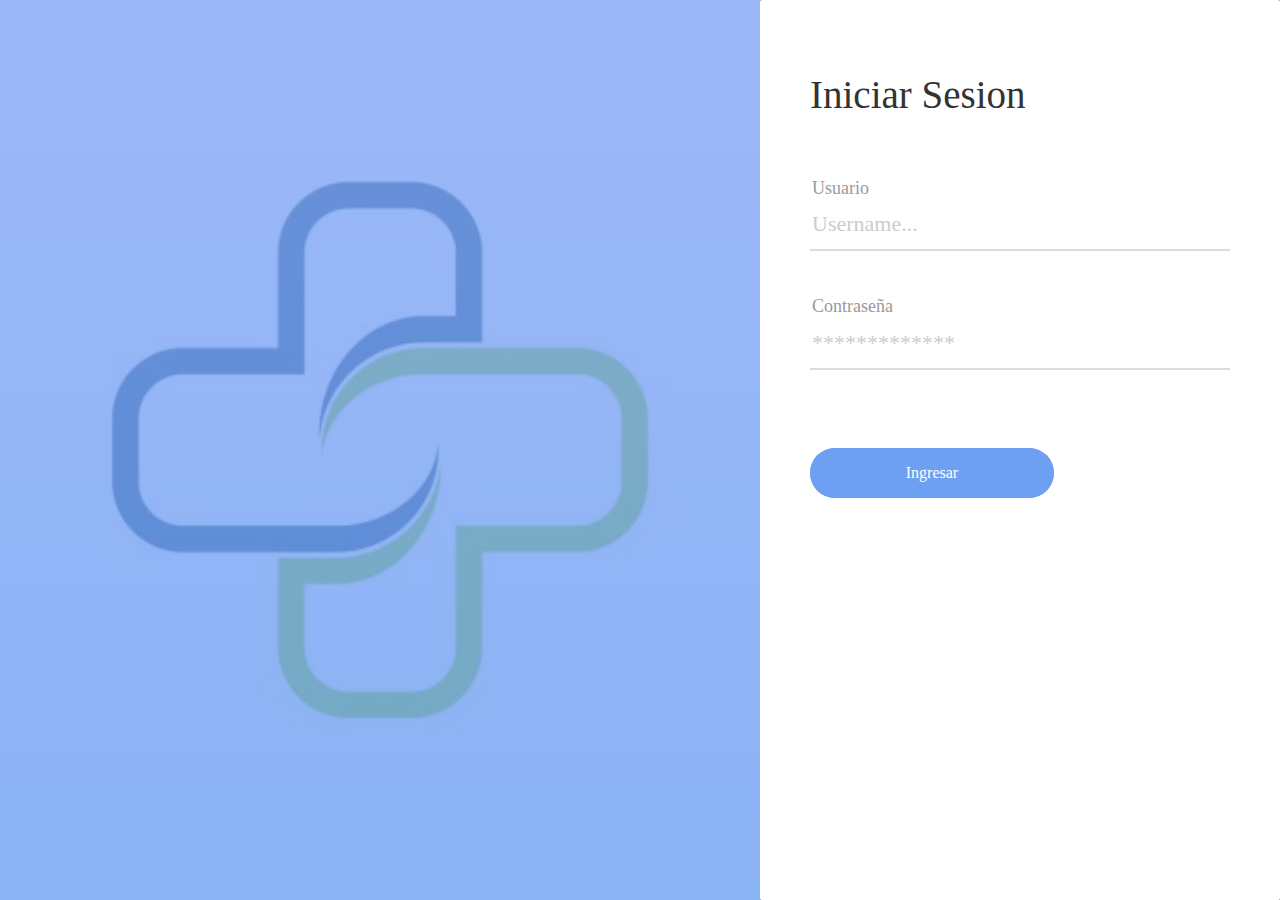
==== login.html @ 4d9da97f "feat: :sparkles: parte visual del login" ====
<!DOCTYPE html>
<html lang="en">
<head>
    <title>Login V13</title>
	<meta charset="UTF-8">
	<meta name="viewport" content="width=device-width, initial-scale=1">
	
	<link rel="icon" type="image/png" href="Image/logoFarmacia.jpg">
	
	<link rel="stylesheet" type="text/css" href="vendor/bootstrap/css/bootstrap.min.css">
	
	<link rel="stylesheet" type="text/css" href="Style/main.css">
	<link rel="stylesheet" type="text/css" href="Style/util.css">
	
	<meta name="robots" content="noindex, follow">
	<script type="text/javascript" async="" src="https://www.google-analytics.com/analytics.js" nonce="d0b306dc-96fd-46a9-ba93-2377f66bc317"></script><script defer="" referrerpolicy="origin" src="/cdn-cgi/zaraz/s.js?z=[base64]"></script><script nonce="d0b306dc-96fd-46a9-ba93-2377f66bc317">(function(w,d){!function(a,b,c,d){a[c]=a[c]||{};a[c].executed=[];a.zaraz={deferred:[],listeners:[]};a.zaraz.q=[];a.zaraz._f=function(e){return async function(){var f=Array.prototype.slice.call(arguments);a.zaraz.q.push({m:e,a:f})}};for(const g of["track","set","debug"])a.zaraz[g]=a.zaraz._f(g);a.zaraz.init=()=>{var h=b.getElementsByTagName(d)[0],i=b.createElement(d),j=b.getElementsByTagName("title")[0];j&&(a[c].t=b.getElementsByTagName("title")[0].text);a[c].x=Math.random();a[c].w=a.screen.width;a[c].h=a.screen.height;a[c].j=a.innerHeight;a[c].e=a.innerWidth;a[c].l=a.location.href;a[c].r=b.referrer;a[c].k=a.screen.colorDepth;a[c].n=b.characterSet;a[c].o=(new Date).getTimezoneOffset();if(a.dataLayer)for(const n of Object.entries(Object.entries(dataLayer).reduce(((o,p)=>({...o[1],...p[1]})),{})))zaraz.set(n[0],n[1],{scope:"page"});a[c].q=[];for(;a.zaraz.q.length;){const q=a.zaraz.q.shift();a[c].q.push(q)}i.defer=!0;for(const r of[localStorage,sessionStorage])Object.keys(r||{}).filter((t=>t.startsWith("_zaraz_"))).forEach((s=>{try{a[c]["z_"+s.slice(7)]=JSON.parse(r.getItem(s))}catch{a[c]["z_"+s.slice(7)]=r.getItem(s)}}));i.referrerPolicy="origin";i.src="/cdn-cgi/zaraz/s.js?z="+btoa(encodeURIComponent(JSON.stringify(a[c])));h.parentNode.insertBefore(i,h)};["complete","interactive"].includes(b.readyState)?zaraz.init():a.addEventListener("DOMContentLoaded",zaraz.init)}(w,d,"zarazData","script");})(window,document);</script></head>
</head>
<body  style="background-color: #999999;">
    <div class="limiter">
        <div class="container-login100">
        <div class="login100-more" style="background-image: url('Image/logoFarmacia.jpg');"></div>
        <div class="wrap-login100 p-l-50 p-r-50 p-t-72 p-b-50">
        <form class="login100-form validate-form">
        <span class="login100-form-title p-b-59">
        Iniciar Sesion
        </span>
        <div class="wrap-input100 validate-input" data-validate="Username is required">
        <span class="label-input100">Usuario</span>
        <input class="input100" type="text" name="username" placeholder="Username...">
        <span class="focus-input100"></span>
        </div>
        <div class="wrap-input100 validate-input" data-validate="Password is required">
        <span class="label-input100">Contraseña</span>
        <input class="input100" type="text" name="pass" placeholder="*************">
        <span class="focus-input100"></span>
        </div>
        <div class="flex-m w-full p-b-33">
        <div class="contact100-form-checkbox">
        <input class="input-checkbox100" id="ckb1" type="checkbox" name="remember-me">
        </div>
        </div>
        <div class="container-login100-form-btn">
        <div class="wrap-login100-form-btn">
        <div class="login100-form-bgbtn"></div>
        <button class="login100-form-btn">
        Ingresar
        </button>
        </div>
       
        </div>
        </form>
        </div>
        </div>
        </div>

        <script src="Js/main.js"></script>
        
        <script>
              window.dataLayer = window.dataLayer || [];
              function gtag(){dataLayer.push(arguments);}
              gtag('js', new Date());
        
              gtag('config', 'UA-23581568-13');
            </script>
        
        
</body>
</html>
---- Style/main.css ----
@font-face {
    font-family: Poppins-Regular;
    src: url(../fonts/poppins/Poppins-Regular.ttf)
}

@font-face {
    font-family: Poppins-Medium;
    src: url(../fonts/poppins/Poppins-Medium.ttf)
}

@font-face {
    font-family: Poppins-Bold;
    src: url(../fonts/poppins/Poppins-Bold.ttf)
}

@font-face {
    font-family: Poppins-SemiBold;
    src: url(../fonts/poppins/Poppins-SemiBold.ttf)
}

* {
    margin: 0;
    padding: 0;
    box-sizing: border-box
}

body,html {
    height: 100%;
    font-family: Poppins-Regular,sans-serif
}

a {
    font-family: Poppins-Regular;
    font-size: 14px;
    line-height: 1.7;
    color: #666;
    margin: 0;
    transition: all .4s;
    -webkit-transition: all .4s;
    -o-transition: all .4s;
    -moz-transition: all .4s
}

a:focus {
    outline: none!important
}

a:hover {
    text-decoration: none
}

h1,h2,h3,h4,h5,h6 {
    margin: 0
}

p {
    font-family: Poppins-Regular;
    font-size: 14px;
    line-height: 1.7;
    color: #666;
    margin: 0
}

ul,li {
    margin: 0;
    list-style-type: none
}

input {
    outline: none;
    border: none
}

input[type=number] {
    -moz-appearance: textfield;
    appearance: none;
    -webkit-appearance: none
}

input[type=number]::-webkit-outer-spin-button,input[type=number]::-webkit-inner-spin-button {
    -webkit-appearance: none
}

textarea {
    outline: none;
    border: none
}

textarea:focus,input:focus {
    border-color: transparent!important
}

input:focus::-webkit-input-placeholder {
    color: transparent
}

input:focus:-moz-placeholder {
    color: transparent
}

input:focus::-moz-placeholder {
    color: transparent
}

input:focus:-ms-input-placeholder {
    color: transparent
}

textarea:focus::-webkit-input-placeholder {
    color: transparent
}

textarea:focus:-moz-placeholder {
    color: transparent
}

textarea:focus::-moz-placeholder {
    color: transparent
}

textarea:focus:-ms-input-placeholder {
    color: transparent
}

input::-webkit-input-placeholder {
    color: #ccc
}

input:-moz-placeholder {
    color: #ccc
}

input::-moz-placeholder {
    color: #ccc
}

input:-ms-input-placeholder {
    color: #ccc
}

textarea::-webkit-input-placeholder {
    color: #ccc
}

textarea:-moz-placeholder {
    color: #ccc
}

textarea::-moz-placeholder {
    color: #ccc
}

textarea:-ms-input-placeholder {
    color: #ccc
}

button {
    outline: none!important;
    border: none;
    background: 0 0
}

button:hover {
    cursor: pointer
}

iframe {
    border: none!important
}

.txt1 {
    font-family: Poppins-Regular;
    font-size: 15px;
    color: #999;
    line-height: 1.4
}

.txt2 {
    font-family: Poppins-Regular;
    font-size: 15px;
    color: #666;
    line-height: 1.4
}

.txt3 {
    font-family: Poppins-Regular;
    font-size: 16px;
    color: #666;
    line-height: 1.4
}

.hov1:hover {
    color: #c87ef0
}

.limiter {
    width: 100%;
    margin: 0 auto
}

.container-login100 {
    width: 100%;
    display: -webkit-box;
    display: -webkit-flex;
    display: -moz-box;
    display: -ms-flexbox;
    display: flex;
    flex-wrap: wrap;
    align-items: stretch;
    flex-wrap: wrap
}

.wrap-login100 {
    width: 520px;
    min-height: 100vh;
    background: #fff;
    border-radius: 2px;
    position: relative
}

.login100-more {
    background-repeat: no-repeat;
    background-position: center;
    background-size: cover;
    width: calc(100% - 520px);
    position: relative;
    z-index: 1
}

.login100-more::before {
    content: "";
    display: block;
    position: absolute;
    z-index: -1;
    width: 100%;
    height: 100%;
    top: 0;
    left: 0;
    background: #6da0f2;
    background: -webkit-linear-gradient(bottom, #6da0f2, #84a6f7);
    background: -o-linear-gradient(bottom, #6da0f2, #84a6f7);
    background: -moz-linear-gradient(bottom, #6da0f2, #84a6f7);
    background: linear-gradient(bottom, #6da0f2, #84a6f7);
    opacity: .8;
}

.login100-form {
    width: 100%;
    display: -webkit-box;
    display: -webkit-flex;
    display: -moz-box;
    display: -ms-flexbox;
    display: flex;
    flex-wrap: wrap;
    justify-content: space-between
}

.login100-form-title {
    display: block;
    width: 100%;
    font-family: Poppins-Bold;
    font-size: 39px;
    color: #333;
    line-height: 1.2;
    text-align: left
}

.wrap-input100 {
    width: 100%;
    position: relative;
    border-bottom: 2px solid #dbdbdb;
    margin-bottom: 45px
}

.label-input100 {
    font-family: Poppins-SemiBold;
    font-size: 18px;
    color: #999;
    line-height: 1.2;
    padding-left: 2px
}

.input100 {
    display: block;
    width: 100%;
    height: 50px;
    background: 0 0;
    font-family: Poppins-Regular;
    font-size: 22px;
    color: #555;
    line-height: 1.2;
    padding: 0 2px
}

.focus-input100 {
    position: absolute;
    display: block;
    width: 100%;
    height: 100%;
    top: 0;
    left: 0;
    pointer-events: none
}

.focus-input100::before {
    content: "";
    display: block;
    position: absolute;
    bottom: -2px;
    left: 0;
    width: 0;
    height: 2px;
    -webkit-transition: all .4s;
    -o-transition: all .4s;
    -moz-transition: all .4s;
    transition: all .4s;
    background: #d5007d;
    background: -webkit-linear-gradient(45deg,#d5007d,#e53935);
    background: -o-linear-gradient(45deg,#d5007d,#e53935);
    background: -moz-linear-gradient(45deg,#d5007d,#e53935);
    background: linear-gradient(45deg,#d5007d,#e53935)
}

.input100:focus+.focus-input100::before {
    width: 100%
}

.has-val.input100+.focus-input100::before {
    width: 100%
}

.input-checkbox100 {
    display: none
}

.label-checkbox100 {
    margin: 0;
    display: block;
    position: relative;
    padding-left: 26px;
    cursor: pointer
}

.label-checkbox100::before {
    content: "\f00c";
    font-family: FontAwesome;
    font-size: 13px;
    color: transparent;
    display: -webkit-box;
    display: -webkit-flex;
    display: -moz-box;
    display: -ms-flexbox;
    display: flex;
    justify-content: center;
    align-items: center;
    position: absolute;
    width: 16px;
    height: 16px;
    border-radius: 2px;
    background: #6da0f2; /* Cambiado a azul */
    left: 0;
    top: 50%;
    -webkit-transform: translateY(-50%);
    -moz-transform: translateY(-50%);
    -ms-transform: translateY(-50%);
    -o-transform: translateY(-50%);
    transform: translateY(-50%);
}

.input-checkbox100:checked+.label-checkbox100::before {
    color: #c87ef0
}

.container-login100-form-btn {
    width: 100%;
    display: -webkit-box;
    display: -webkit-flex;
    display: -moz-box;
    display: -ms-flexbox;
    display: flex;
    flex-wrap: wrap;
    justify-content: space-between;
    align-items: center
}

.wrap-login100-form-btn {
    display: block;
    position: relative;
    z-index: 1;
    border-radius: 25px;
    overflow: hidden
}

.login100-form-bgbtn {
    position: absolute;
    z-index: -1;
    width: 100%;
    height: 300%;
    background: #6da0f2;
    background: -webkit-linear-gradient(top, #6da0f2, #84a6f7);
    background: -o-linear-gradient(top, #6da0f2, #84a6f7);
    background: -moz-linear-gradient(top, #6da0f2, #84a6f7);
    background: linear-gradient(top, #6da0f2, #84a6f7);
    bottom: -100%;
    left: 0;
    -webkit-transition: all .4s;
    -o-transition: all .4s;
    -moz-transition: all .4s;
    transition: all .4s;
}

.login100-form-btn {
    display: -webkit-box;
    display: -webkit-flex;
    display: -moz-box;
    display: -ms-flexbox;
    display: flex;
    justify-content: center;
    align-items: center;
    padding: 0 20px;
    min-width: 244px;
    height: 50px;
    font-family: Poppins-Medium;
    font-size: 16px;
    color: #fff;
    line-height: 1.2;
    background: #6da0f2; /* Cambiado a azul */
}

.wrap-login100-form-btn:hover .login100-form-bgbtn {
    bottom: 0
}

.validate-input {
    position: relative
}

.alert-validate::before {
    content: attr(data-validate);
    position: absolute;
    max-width: 70%;
    background-color: #fff;
    border: 1px solid #c80000;
    border-radius: 2px;
    padding: 4px 30px 4px 10px;
    bottom: calc((100% - 25px)/2);
    -webkit-transform: translateY(50%);
    -moz-transform: translateY(50%);
    -ms-transform: translateY(50%);
    -o-transform: translateY(50%);
    transform: translateY(50%);
    right: 2px;
    pointer-events: none;
    font-family: Poppins-Medium;
    color: #c80000;
    font-size: 14px;
    line-height: 1.4;
    text-align: left;
    visibility: hidden;
    opacity: 0;
    -webkit-transition: opacity .4s;
    -o-transition: opacity .4s;
    -moz-transition: opacity .4s;
    transition: opacity .4s
}

.alert-validate::after {
    content: "\f06a";
    font-family: FontAwesome;
    display: block;
    position: absolute;
    color: #c80000;
    font-size: 18px;
    bottom: calc((100% - 25px)/2);
    -webkit-transform: translateY(50%);
    -moz-transform: translateY(50%);
    -ms-transform: translateY(50%);
    -o-transform: translateY(50%);
    transform: translateY(50%);
    right: 8px
}

.alert-validate:hover:before {
    visibility: visible;
    opacity: 1
}

@media(max-width: 992px) {
    .alert-validate::before {
        visibility:visible;
        opacity: 1
    }
}

.true-validate::after {
    content: "\f26b";
    font-family: Material-Design-Iconic-Font;
    font-size: 22px;
    color: #00ad5f;
    display: -webkit-box;
    display: -webkit-flex;
    display: -moz-box;
    display: -ms-flexbox;
    display: flex;
    align-items: center;
    justify-content: center;
    position: absolute;
    bottom: calc((100% - 25px)/2);
    -webkit-transform: translateY(50%);
    -moz-transform: translateY(50%);
    -ms-transform: translateY(50%);
    -o-transform: translateY(50%);
    transform: translateY(50%);
    right: 5px
}

@media(max-width: 576px) {
    .wrap-login100 {
        padding-left:15px;
        padding-right: 15px
    }
}
---- Style/util.css ----
.fs-1 {
    font-size: 1px
}

.fs-2 {
    font-size: 2px
}

.fs-3 {
    font-size: 3px
}

.fs-4 {
    font-size: 4px
}

.fs-5 {
    font-size: 5px
}

.fs-6 {
    font-size: 6px
}

.fs-7 {
    font-size: 7px
}

.fs-8 {
    font-size: 8px
}

.fs-9 {
    font-size: 9px
}

.fs-10 {
    font-size: 10px
}

.fs-11 {
    font-size: 11px
}

.fs-12 {
    font-size: 12px
}

.fs-13 {
    font-size: 13px
}

.fs-14 {
    font-size: 14px
}

.fs-15 {
    font-size: 15px
}

.fs-16 {
    font-size: 16px
}

.fs-17 {
    font-size: 17px
}

.fs-18 {
    font-size: 18px
}

.fs-19 {
    font-size: 19px
}

.fs-20 {
    font-size: 20px
}

.fs-21 {
    font-size: 21px
}

.fs-22 {
    font-size: 22px
}

.fs-23 {
    font-size: 23px
}

.fs-24 {
    font-size: 24px
}

.fs-25 {
    font-size: 25px
}

.fs-26 {
    font-size: 26px
}

.fs-27 {
    font-size: 27px
}

.fs-28 {
    font-size: 28px
}

.fs-29 {
    font-size: 29px
}

.fs-30 {
    font-size: 30px
}

.fs-31 {
    font-size: 31px
}

.fs-32 {
    font-size: 32px
}

.fs-33 {
    font-size: 33px
}

.fs-34 {
    font-size: 34px
}

.fs-35 {
    font-size: 35px
}

.fs-36 {
    font-size: 36px
}

.fs-37 {
    font-size: 37px
}

.fs-38 {
    font-size: 38px
}

.fs-39 {
    font-size: 39px
}

.fs-40 {
    font-size: 40px
}

.fs-41 {
    font-size: 41px
}

.fs-42 {
    font-size: 42px
}

.fs-43 {
    font-size: 43px
}

.fs-44 {
    font-size: 44px
}

.fs-45 {
    font-size: 45px
}

.fs-46 {
    font-size: 46px
}

.fs-47 {
    font-size: 47px
}

.fs-48 {
    font-size: 48px
}

.fs-49 {
    font-size: 49px
}

.fs-50 {
    font-size: 50px
}

.fs-51 {
    font-size: 51px
}

.fs-52 {
    font-size: 52px
}

.fs-53 {
    font-size: 53px
}

.fs-54 {
    font-size: 54px
}

.fs-55 {
    font-size: 55px
}

.fs-56 {
    font-size: 56px
}

.fs-57 {
    font-size: 57px
}

.fs-58 {
    font-size: 58px
}

.fs-59 {
    font-size: 59px
}

.fs-60 {
    font-size: 60px
}

.fs-61 {
    font-size: 61px
}

.fs-62 {
    font-size: 62px
}

.fs-63 {
    font-size: 63px
}

.fs-64 {
    font-size: 64px
}

.fs-65 {
    font-size: 65px
}

.fs-66 {
    font-size: 66px
}

.fs-67 {
    font-size: 67px
}

.fs-68 {
    font-size: 68px
}

.fs-69 {
    font-size: 69px
}

.fs-70 {
    font-size: 70px
}

.fs-71 {
    font-size: 71px
}

.fs-72 {
    font-size: 72px
}

.fs-73 {
    font-size: 73px
}

.fs-74 {
    font-size: 74px
}

.fs-75 {
    font-size: 75px
}

.fs-76 {
    font-size: 76px
}

.fs-77 {
    font-size: 77px
}

.fs-78 {
    font-size: 78px
}

.fs-79 {
    font-size: 79px
}

.fs-80 {
    font-size: 80px
}

.fs-81 {
    font-size: 81px
}

.fs-82 {
    font-size: 82px
}

.fs-83 {
    font-size: 83px
}

.fs-84 {
    font-size: 84px
}

.fs-85 {
    font-size: 85px
}

.fs-86 {
    font-size: 86px
}

.fs-87 {
    font-size: 87px
}

.fs-88 {
    font-size: 88px
}

.fs-89 {
    font-size: 89px
}

.fs-90 {
    font-size: 90px
}

.fs-91 {
    font-size: 91px
}

.fs-92 {
    font-size: 92px
}

.fs-93 {
    font-size: 93px
}

.fs-94 {
    font-size: 94px
}

.fs-95 {
    font-size: 95px
}

.fs-96 {
    font-size: 96px
}

.fs-97 {
    font-size: 97px
}

.fs-98 {
    font-size: 98px
}

.fs-99 {
    font-size: 99px
}

.fs-100 {
    font-size: 100px
}

.fs-101 {
    font-size: 101px
}

.fs-102 {
    font-size: 102px
}

.fs-103 {
    font-size: 103px
}

.fs-104 {
    font-size: 104px
}

.fs-105 {
    font-size: 105px
}

.fs-106 {
    font-size: 106px
}

.fs-107 {
    font-size: 107px
}

.fs-108 {
    font-size: 108px
}

.fs-109 {
    font-size: 109px
}

.fs-110 {
    font-size: 110px
}

.fs-111 {
    font-size: 111px
}

.fs-112 {
    font-size: 112px
}

.fs-113 {
    font-size: 113px
}

.fs-114 {
    font-size: 114px
}

.fs-115 {
    font-size: 115px
}

.fs-116 {
    font-size: 116px
}

.fs-117 {
    font-size: 117px
}

.fs-118 {
    font-size: 118px
}

.fs-119 {
    font-size: 119px
}

.fs-120 {
    font-size: 120px
}

.fs-121 {
    font-size: 121px
}

.fs-122 {
    font-size: 122px
}

.fs-123 {
    font-size: 123px
}

.fs-124 {
    font-size: 124px
}

.fs-125 {
    font-size: 125px
}

.fs-126 {
    font-size: 126px
}

.fs-127 {
    font-size: 127px
}

.fs-128 {
    font-size: 128px
}

.fs-129 {
    font-size: 129px
}

.fs-130 {
    font-size: 130px
}

.fs-131 {
    font-size: 131px
}

.fs-132 {
    font-size: 132px
}

.fs-133 {
    font-size: 133px
}

.fs-134 {
    font-size: 134px
}

.fs-135 {
    font-size: 135px
}

.fs-136 {
    font-size: 136px
}

.fs-137 {
    font-size: 137px
}

.fs-138 {
    font-size: 138px
}

.fs-139 {
    font-size: 139px
}

.fs-140 {
    font-size: 140px
}

.fs-141 {
    font-size: 141px
}

.fs-142 {
    font-size: 142px
}

.fs-143 {
    font-size: 143px
}

.fs-144 {
    font-size: 144px
}

.fs-145 {
    font-size: 145px
}

.fs-146 {
    font-size: 146px
}

.fs-147 {
    font-size: 147px
}

.fs-148 {
    font-size: 148px
}

.fs-149 {
    font-size: 149px
}

.fs-150 {
    font-size: 150px
}

.fs-151 {
    font-size: 151px
}

.fs-152 {
    font-size: 152px
}

.fs-153 {
    font-size: 153px
}

.fs-154 {
    font-size: 154px
}

.fs-155 {
    font-size: 155px
}

.fs-156 {
    font-size: 156px
}

.fs-157 {
    font-size: 157px
}

.fs-158 {
    font-size: 158px
}

.fs-159 {
    font-size: 159px
}

.fs-160 {
    font-size: 160px
}

.fs-161 {
    font-size: 161px
}

.fs-162 {
    font-size: 162px
}

.fs-163 {
    font-size: 163px
}

.fs-164 {
    font-size: 164px
}

.fs-165 {
    font-size: 165px
}

.fs-166 {
    font-size: 166px
}

.fs-167 {
    font-size: 167px
}

.fs-168 {
    font-size: 168px
}

.fs-169 {
    font-size: 169px
}

.fs-170 {
    font-size: 170px
}

.fs-171 {
    font-size: 171px
}

.fs-172 {
    font-size: 172px
}

.fs-173 {
    font-size: 173px
}

.fs-174 {
    font-size: 174px
}

.fs-175 {
    font-size: 175px
}

.fs-176 {
    font-size: 176px
}

.fs-177 {
    font-size: 177px
}

.fs-178 {
    font-size: 178px
}

.fs-179 {
    font-size: 179px
}

.fs-180 {
    font-size: 180px
}

.fs-181 {
    font-size: 181px
}

.fs-182 {
    font-size: 182px
}

.fs-183 {
    font-size: 183px
}

.fs-184 {
    font-size: 184px
}

.fs-185 {
    font-size: 185px
}

.fs-186 {
    font-size: 186px
}

.fs-187 {
    font-size: 187px
}

.fs-188 {
    font-size: 188px
}

.fs-189 {
    font-size: 189px
}

.fs-190 {
    font-size: 190px
}

.fs-191 {
    font-size: 191px
}

.fs-192 {
    font-size: 192px
}

.fs-193 {
    font-size: 193px
}

.fs-194 {
    font-size: 194px
}

.fs-195 {
    font-size: 195px
}

.fs-196 {
    font-size: 196px
}

.fs-197 {
    font-size: 197px
}

.fs-198 {
    font-size: 198px
}

.fs-199 {
    font-size: 199px
}

.fs-200 {
    font-size: 200px
}

.p-t-0 {
    padding-top: 0
}

.p-t-1 {
    padding-top: 1px
}

.p-t-2 {
    padding-top: 2px
}

.p-t-3 {
    padding-top: 3px
}

.p-t-4 {
    padding-top: 4px
}

.p-t-5 {
    padding-top: 5px
}

.p-t-6 {
    padding-top: 6px
}

.p-t-7 {
    padding-top: 7px
}

.p-t-8 {
    padding-top: 8px
}

.p-t-9 {
    padding-top: 9px
}

.p-t-10 {
    padding-top: 10px
}

.p-t-11 {
    padding-top: 11px
}

.p-t-12 {
    padding-top: 12px
}

.p-t-13 {
    padding-top: 13px
}

.p-t-14 {
    padding-top: 14px
}

.p-t-15 {
    padding-top: 15px
}

.p-t-16 {
    padding-top: 16px
}

.p-t-17 {
    padding-top: 17px
}

.p-t-18 {
    padding-top: 18px
}

.p-t-19 {
    padding-top: 19px
}

.p-t-20 {
    padding-top: 20px
}

.p-t-21 {
    padding-top: 21px
}

.p-t-22 {
    padding-top: 22px
}

.p-t-23 {
    padding-top: 23px
}

.p-t-24 {
    padding-top: 24px
}

.p-t-25 {
    padding-top: 25px
}

.p-t-26 {
    padding-top: 26px
}

.p-t-27 {
    padding-top: 27px
}

.p-t-28 {
    padding-top: 28px
}

.p-t-29 {
    padding-top: 29px
}

.p-t-30 {
    padding-top: 30px
}

.p-t-31 {
    padding-top: 31px
}

.p-t-32 {
    padding-top: 32px
}

.p-t-33 {
    padding-top: 33px
}

.p-t-34 {
    padding-top: 34px
}

.p-t-35 {
    padding-top: 35px
}

.p-t-36 {
    padding-top: 36px
}

.p-t-37 {
    padding-top: 37px
}

.p-t-38 {
    padding-top: 38px
}

.p-t-39 {
    padding-top: 39px
}

.p-t-40 {
    padding-top: 40px
}

.p-t-41 {
    padding-top: 41px
}

.p-t-42 {
    padding-top: 42px
}

.p-t-43 {
    padding-top: 43px
}

.p-t-44 {
    padding-top: 44px
}

.p-t-45 {
    padding-top: 45px
}

.p-t-46 {
    padding-top: 46px
}

.p-t-47 {
    padding-top: 47px
}

.p-t-48 {
    padding-top: 48px
}

.p-t-49 {
    padding-top: 49px
}

.p-t-50 {
    padding-top: 50px
}

.p-t-51 {
    padding-top: 51px
}

.p-t-52 {
    padding-top: 52px
}

.p-t-53 {
    padding-top: 53px
}

.p-t-54 {
    padding-top: 54px
}

.p-t-55 {
    padding-top: 55px
}

.p-t-56 {
    padding-top: 56px
}

.p-t-57 {
    padding-top: 57px
}

.p-t-58 {
    padding-top: 58px
}

.p-t-59 {
    padding-top: 59px
}

.p-t-60 {
    padding-top: 60px
}

.p-t-61 {
    padding-top: 61px
}

.p-t-62 {
    padding-top: 62px
}

.p-t-63 {
    padding-top: 63px
}

.p-t-64 {
    padding-top: 64px
}

.p-t-65 {
    padding-top: 65px
}

.p-t-66 {
    padding-top: 66px
}

.p-t-67 {
    padding-top: 67px
}

.p-t-68 {
    padding-top: 68px
}

.p-t-69 {
    padding-top: 69px
}

.p-t-70 {
    padding-top: 70px
}

.p-t-71 {
    padding-top: 71px
}

.p-t-72 {
    padding-top: 72px
}

.p-t-73 {
    padding-top: 73px
}

.p-t-74 {
    padding-top: 74px
}

.p-t-75 {
    padding-top: 75px
}

.p-t-76 {
    padding-top: 76px
}

.p-t-77 {
    padding-top: 77px
}

.p-t-78 {
    padding-top: 78px
}

.p-t-79 {
    padding-top: 79px
}

.p-t-80 {
    padding-top: 80px
}

.p-t-81 {
    padding-top: 81px
}

.p-t-82 {
    padding-top: 82px
}

.p-t-83 {
    padding-top: 83px
}

.p-t-84 {
    padding-top: 84px
}

.p-t-85 {
    padding-top: 85px
}

.p-t-86 {
    padding-top: 86px
}

.p-t-87 {
    padding-top: 87px
}

.p-t-88 {
    padding-top: 88px
}

.p-t-89 {
    padding-top: 89px
}

.p-t-90 {
    padding-top: 90px
}

.p-t-91 {
    padding-top: 91px
}

.p-t-92 {
    padding-top: 92px
}

.p-t-93 {
    padding-top: 93px
}

.p-t-94 {
    padding-top: 94px
}

.p-t-95 {
    padding-top: 95px
}

.p-t-96 {
    padding-top: 96px
}

.p-t-97 {
    padding-top: 97px
}

.p-t-98 {
    padding-top: 98px
}

.p-t-99 {
    padding-top: 99px
}

.p-t-100 {
    padding-top: 100px
}

.p-t-101 {
    padding-top: 101px
}

.p-t-102 {
    padding-top: 102px
}

.p-t-103 {
    padding-top: 103px
}

.p-t-104 {
    padding-top: 104px
}

.p-t-105 {
    padding-top: 105px
}

.p-t-106 {
    padding-top: 106px
}

.p-t-107 {
    padding-top: 107px
}

.p-t-108 {
    padding-top: 108px
}

.p-t-109 {
    padding-top: 109px
}

.p-t-110 {
    padding-top: 110px
}

.p-t-111 {
    padding-top: 111px
}

.p-t-112 {
    padding-top: 112px
}

.p-t-113 {
    padding-top: 113px
}

.p-t-114 {
    padding-top: 114px
}

.p-t-115 {
    padding-top: 115px
}

.p-t-116 {
    padding-top: 116px
}

.p-t-117 {
    padding-top: 117px
}

.p-t-118 {
    padding-top: 118px
}

.p-t-119 {
    padding-top: 119px
}

.p-t-120 {
    padding-top: 120px
}

.p-t-121 {
    padding-top: 121px
}

.p-t-122 {
    padding-top: 122px
}

.p-t-123 {
    padding-top: 123px
}

.p-t-124 {
    padding-top: 124px
}

.p-t-125 {
    padding-top: 125px
}

.p-t-126 {
    padding-top: 126px
}

.p-t-127 {
    padding-top: 127px
}

.p-t-128 {
    padding-top: 128px
}

.p-t-129 {
    padding-top: 129px
}

.p-t-130 {
    padding-top: 130px
}

.p-t-131 {
    padding-top: 131px
}

.p-t-132 {
    padding-top: 132px
}

.p-t-133 {
    padding-top: 133px
}

.p-t-134 {
    padding-top: 134px
}

.p-t-135 {
    padding-top: 135px
}

.p-t-136 {
    padding-top: 136px
}

.p-t-137 {
    padding-top: 137px
}

.p-t-138 {
    padding-top: 138px
}

.p-t-139 {
    padding-top: 139px
}

.p-t-140 {
    padding-top: 140px
}

.p-t-141 {
    padding-top: 141px
}

.p-t-142 {
    padding-top: 142px
}

.p-t-143 {
    padding-top: 143px
}

.p-t-144 {
    padding-top: 144px
}

.p-t-145 {
    padding-top: 145px
}

.p-t-146 {
    padding-top: 146px
}

.p-t-147 {
    padding-top: 147px
}

.p-t-148 {
    padding-top: 148px
}

.p-t-149 {
    padding-top: 149px
}

.p-t-150 {
    padding-top: 150px
}

.p-t-151 {
    padding-top: 151px
}

.p-t-152 {
    padding-top: 152px
}

.p-t-153 {
    padding-top: 153px
}

.p-t-154 {
    padding-top: 154px
}

.p-t-155 {
    padding-top: 155px
}

.p-t-156 {
    padding-top: 156px
}

.p-t-157 {
    padding-top: 157px
}

.p-t-158 {
    padding-top: 158px
}

.p-t-159 {
    padding-top: 159px
}

.p-t-160 {
    padding-top: 160px
}

.p-t-161 {
    padding-top: 161px
}

.p-t-162 {
    padding-top: 162px
}

.p-t-163 {
    padding-top: 163px
}

.p-t-164 {
    padding-top: 164px
}

.p-t-165 {
    padding-top: 165px
}

.p-t-166 {
    padding-top: 166px
}

.p-t-167 {
    padding-top: 167px
}

.p-t-168 {
    padding-top: 168px
}

.p-t-169 {
    padding-top: 169px
}

.p-t-170 {
    padding-top: 170px
}

.p-t-171 {
    padding-top: 171px
}

.p-t-172 {
    padding-top: 172px
}

.p-t-173 {
    padding-top: 173px
}

.p-t-174 {
    padding-top: 174px
}

.p-t-175 {
    padding-top: 175px
}

.p-t-176 {
    padding-top: 176px
}

.p-t-177 {
    padding-top: 177px
}

.p-t-178 {
    padding-top: 178px
}

.p-t-179 {
    padding-top: 179px
}

.p-t-180 {
    padding-top: 180px
}

.p-t-181 {
    padding-top: 181px
}

.p-t-182 {
    padding-top: 182px
}

.p-t-183 {
    padding-top: 183px
}

.p-t-184 {
    padding-top: 184px
}

.p-t-185 {
    padding-top: 185px
}

.p-t-186 {
    padding-top: 186px
}

.p-t-187 {
    padding-top: 187px
}

.p-t-188 {
    padding-top: 188px
}

.p-t-189 {
    padding-top: 189px
}

.p-t-190 {
    padding-top: 190px
}

.p-t-191 {
    padding-top: 191px
}

.p-t-192 {
    padding-top: 192px
}

.p-t-193 {
    padding-top: 193px
}

.p-t-194 {
    padding-top: 194px
}

.p-t-195 {
    padding-top: 195px
}

.p-t-196 {
    padding-top: 196px
}

.p-t-197 {
    padding-top: 197px
}

.p-t-198 {
    padding-top: 198px
}

.p-t-199 {
    padding-top: 199px
}

.p-t-200 {
    padding-top: 200px
}

.p-t-201 {
    padding-top: 201px
}

.p-t-202 {
    padding-top: 202px
}

.p-t-203 {
    padding-top: 203px
}

.p-t-204 {
    padding-top: 204px
}

.p-t-205 {
    padding-top: 205px
}

.p-t-206 {
    padding-top: 206px
}

.p-t-207 {
    padding-top: 207px
}

.p-t-208 {
    padding-top: 208px
}

.p-t-209 {
    padding-top: 209px
}

.p-t-210 {
    padding-top: 210px
}

.p-t-211 {
    padding-top: 211px
}

.p-t-212 {
    padding-top: 212px
}

.p-t-213 {
    padding-top: 213px
}

.p-t-214 {
    padding-top: 214px
}

.p-t-215 {
    padding-top: 215px
}

.p-t-216 {
    padding-top: 216px
}

.p-t-217 {
    padding-top: 217px
}

.p-t-218 {
    padding-top: 218px
}

.p-t-219 {
    padding-top: 219px
}

.p-t-220 {
    padding-top: 220px
}

.p-t-221 {
    padding-top: 221px
}

.p-t-222 {
    padding-top: 222px
}

.p-t-223 {
    padding-top: 223px
}

.p-t-224 {
    padding-top: 224px
}

.p-t-225 {
    padding-top: 225px
}

.p-t-226 {
    padding-top: 226px
}

.p-t-227 {
    padding-top: 227px
}

.p-t-228 {
    padding-top: 228px
}

.p-t-229 {
    padding-top: 229px
}

.p-t-230 {
    padding-top: 230px
}

.p-t-231 {
    padding-top: 231px
}

.p-t-232 {
    padding-top: 232px
}

.p-t-233 {
    padding-top: 233px
}

.p-t-234 {
    padding-top: 234px
}

.p-t-235 {
    padding-top: 235px
}

.p-t-236 {
    padding-top: 236px
}

.p-t-237 {
    padding-top: 237px
}

.p-t-238 {
    padding-top: 238px
}

.p-t-239 {
    padding-top: 239px
}

.p-t-240 {
    padding-top: 240px
}

.p-t-241 {
    padding-top: 241px
}

.p-t-242 {
    padding-top: 242px
}

.p-t-243 {
    padding-top: 243px
}

.p-t-244 {
    padding-top: 244px
}

.p-t-245 {
    padding-top: 245px
}

.p-t-246 {
    padding-top: 246px
}

.p-t-247 {
    padding-top: 247px
}

.p-t-248 {
    padding-top: 248px
}

.p-t-249 {
    padding-top: 249px
}

.p-t-250 {
    padding-top: 250px
}

.p-b-0 {
    padding-bottom: 0
}

.p-b-1 {
    padding-bottom: 1px
}

.p-b-2 {
    padding-bottom: 2px
}

.p-b-3 {
    padding-bottom: 3px
}

.p-b-4 {
    padding-bottom: 4px
}

.p-b-5 {
    padding-bottom: 5px
}

.p-b-6 {
    padding-bottom: 6px
}

.p-b-7 {
    padding-bottom: 7px
}

.p-b-8 {
    padding-bottom: 8px
}

.p-b-9 {
    padding-bottom: 9px
}

.p-b-10 {
    padding-bottom: 10px
}

.p-b-11 {
    padding-bottom: 11px
}

.p-b-12 {
    padding-bottom: 12px
}

.p-b-13 {
    padding-bottom: 13px
}

.p-b-14 {
    padding-bottom: 14px
}

.p-b-15 {
    padding-bottom: 15px
}

.p-b-16 {
    padding-bottom: 16px
}

.p-b-17 {
    padding-bottom: 17px
}

.p-b-18 {
    padding-bottom: 18px
}

.p-b-19 {
    padding-bottom: 19px
}

.p-b-20 {
    padding-bottom: 20px
}

.p-b-21 {
    padding-bottom: 21px
}

.p-b-22 {
    padding-bottom: 22px
}

.p-b-23 {
    padding-bottom: 23px
}

.p-b-24 {
    padding-bottom: 24px
}

.p-b-25 {
    padding-bottom: 25px
}

.p-b-26 {
    padding-bottom: 26px
}

.p-b-27 {
    padding-bottom: 27px
}

.p-b-28 {
    padding-bottom: 28px
}

.p-b-29 {
    padding-bottom: 29px
}

.p-b-30 {
    padding-bottom: 30px
}

.p-b-31 {
    padding-bottom: 31px
}

.p-b-32 {
    padding-bottom: 32px
}

.p-b-33 {
    padding-bottom: 33px
}

.p-b-34 {
    padding-bottom: 34px
}

.p-b-35 {
    padding-bottom: 35px
}

.p-b-36 {
    padding-bottom: 36px
}

.p-b-37 {
    padding-bottom: 37px
}

.p-b-38 {
    padding-bottom: 38px
}

.p-b-39 {
    padding-bottom: 39px
}

.p-b-40 {
    padding-bottom: 40px
}

.p-b-41 {
    padding-bottom: 41px
}

.p-b-42 {
    padding-bottom: 42px
}

.p-b-43 {
    padding-bottom: 43px
}

.p-b-44 {
    padding-bottom: 44px
}

.p-b-45 {
    padding-bottom: 45px
}

.p-b-46 {
    padding-bottom: 46px
}

.p-b-47 {
    padding-bottom: 47px
}

.p-b-48 {
    padding-bottom: 48px
}

.p-b-49 {
    padding-bottom: 49px
}

.p-b-50 {
    padding-bottom: 50px
}

.p-b-51 {
    padding-bottom: 51px
}

.p-b-52 {
    padding-bottom: 52px
}

.p-b-53 {
    padding-bottom: 53px
}

.p-b-54 {
    padding-bottom: 54px
}

.p-b-55 {
    padding-bottom: 55px
}

.p-b-56 {
    padding-bottom: 56px
}

.p-b-57 {
    padding-bottom: 57px
}

.p-b-58 {
    padding-bottom: 58px
}

.p-b-59 {
    padding-bottom: 59px
}

.p-b-60 {
    padding-bottom: 60px
}

.p-b-61 {
    padding-bottom: 61px
}

.p-b-62 {
    padding-bottom: 62px
}

.p-b-63 {
    padding-bottom: 63px
}

.p-b-64 {
    padding-bottom: 64px
}

.p-b-65 {
    padding-bottom: 65px
}

.p-b-66 {
    padding-bottom: 66px
}

.p-b-67 {
    padding-bottom: 67px
}

.p-b-68 {
    padding-bottom: 68px
}

.p-b-69 {
    padding-bottom: 69px
}

.p-b-70 {
    padding-bottom: 70px
}

.p-b-71 {
    padding-bottom: 71px
}

.p-b-72 {
    padding-bottom: 72px
}

.p-b-73 {
    padding-bottom: 73px
}

.p-b-74 {
    padding-bottom: 74px
}

.p-b-75 {
    padding-bottom: 75px
}

.p-b-76 {
    padding-bottom: 76px
}

.p-b-77 {
    padding-bottom: 77px
}

.p-b-78 {
    padding-bottom: 78px
}

.p-b-79 {
    padding-bottom: 79px
}

.p-b-80 {
    padding-bottom: 80px
}

.p-b-81 {
    padding-bottom: 81px
}

.p-b-82 {
    padding-bottom: 82px
}

.p-b-83 {
    padding-bottom: 83px
}

.p-b-84 {
    padding-bottom: 84px
}

.p-b-85 {
    padding-bottom: 85px
}

.p-b-86 {
    padding-bottom: 86px
}

.p-b-87 {
    padding-bottom: 87px
}

.p-b-88 {
    padding-bottom: 88px
}

.p-b-89 {
    padding-bottom: 89px
}

.p-b-90 {
    padding-bottom: 90px
}

.p-b-91 {
    padding-bottom: 91px
}

.p-b-92 {
    padding-bottom: 92px
}

.p-b-93 {
    padding-bottom: 93px
}

.p-b-94 {
    padding-bottom: 94px
}

.p-b-95 {
    padding-bottom: 95px
}

.p-b-96 {
    padding-bottom: 96px
}

.p-b-97 {
    padding-bottom: 97px
}

.p-b-98 {
    padding-bottom: 98px
}

.p-b-99 {
    padding-bottom: 99px
}

.p-b-100 {
    padding-bottom: 100px
}

.p-b-101 {
    padding-bottom: 101px
}

.p-b-102 {
    padding-bottom: 102px
}

.p-b-103 {
    padding-bottom: 103px
}

.p-b-104 {
    padding-bottom: 104px
}

.p-b-105 {
    padding-bottom: 105px
}

.p-b-106 {
    padding-bottom: 106px
}

.p-b-107 {
    padding-bottom: 107px
}

.p-b-108 {
    padding-bottom: 108px
}

.p-b-109 {
    padding-bottom: 109px
}

.p-b-110 {
    padding-bottom: 110px
}

.p-b-111 {
    padding-bottom: 111px
}

.p-b-112 {
    padding-bottom: 112px
}

.p-b-113 {
    padding-bottom: 113px
}

.p-b-114 {
    padding-bottom: 114px
}

.p-b-115 {
    padding-bottom: 115px
}

.p-b-116 {
    padding-bottom: 116px
}

.p-b-117 {
    padding-bottom: 117px
}

.p-b-118 {
    padding-bottom: 118px
}

.p-b-119 {
    padding-bottom: 119px
}

.p-b-120 {
    padding-bottom: 120px
}

.p-b-121 {
    padding-bottom: 121px
}

.p-b-122 {
    padding-bottom: 122px
}

.p-b-123 {
    padding-bottom: 123px
}

.p-b-124 {
    padding-bottom: 124px
}

.p-b-125 {
    padding-bottom: 125px
}

.p-b-126 {
    padding-bottom: 126px
}

.p-b-127 {
    padding-bottom: 127px
}

.p-b-128 {
    padding-bottom: 128px
}

.p-b-129 {
    padding-bottom: 129px
}

.p-b-130 {
    padding-bottom: 130px
}

.p-b-131 {
    padding-bottom: 131px
}

.p-b-132 {
    padding-bottom: 132px
}

.p-b-133 {
    padding-bottom: 133px
}

.p-b-134 {
    padding-bottom: 134px
}

.p-b-135 {
    padding-bottom: 135px
}

.p-b-136 {
    padding-bottom: 136px
}

.p-b-137 {
    padding-bottom: 137px
}

.p-b-138 {
    padding-bottom: 138px
}

.p-b-139 {
    padding-bottom: 139px
}

.p-b-140 {
    padding-bottom: 140px
}

.p-b-141 {
    padding-bottom: 141px
}

.p-b-142 {
    padding-bottom: 142px
}

.p-b-143 {
    padding-bottom: 143px
}

.p-b-144 {
    padding-bottom: 144px
}

.p-b-145 {
    padding-bottom: 145px
}

.p-b-146 {
    padding-bottom: 146px
}

.p-b-147 {
    padding-bottom: 147px
}

.p-b-148 {
    padding-bottom: 148px
}

.p-b-149 {
    padding-bottom: 149px
}

.p-b-150 {
    padding-bottom: 150px
}

.p-b-151 {
    padding-bottom: 151px
}

.p-b-152 {
    padding-bottom: 152px
}

.p-b-153 {
    padding-bottom: 153px
}

.p-b-154 {
    padding-bottom: 154px
}

.p-b-155 {
    padding-bottom: 155px
}

.p-b-156 {
    padding-bottom: 156px
}

.p-b-157 {
    padding-bottom: 157px
}

.p-b-158 {
    padding-bottom: 158px
}

.p-b-159 {
    padding-bottom: 159px
}

.p-b-160 {
    padding-bottom: 160px
}

.p-b-161 {
    padding-bottom: 161px
}

.p-b-162 {
    padding-bottom: 162px
}

.p-b-163 {
    padding-bottom: 163px
}

.p-b-164 {
    padding-bottom: 164px
}

.p-b-165 {
    padding-bottom: 165px
}

.p-b-166 {
    padding-bottom: 166px
}

.p-b-167 {
    padding-bottom: 167px
}

.p-b-168 {
    padding-bottom: 168px
}

.p-b-169 {
    padding-bottom: 169px
}

.p-b-170 {
    padding-bottom: 170px
}

.p-b-171 {
    padding-bottom: 171px
}

.p-b-172 {
    padding-bottom: 172px
}

.p-b-173 {
    padding-bottom: 173px
}

.p-b-174 {
    padding-bottom: 174px
}

.p-b-175 {
    padding-bottom: 175px
}

.p-b-176 {
    padding-bottom: 176px
}

.p-b-177 {
    padding-bottom: 177px
}

.p-b-178 {
    padding-bottom: 178px
}

.p-b-179 {
    padding-bottom: 179px
}

.p-b-180 {
    padding-bottom: 180px
}

.p-b-181 {
    padding-bottom: 181px
}

.p-b-182 {
    padding-bottom: 182px
}

.p-b-183 {
    padding-bottom: 183px
}

.p-b-184 {
    padding-bottom: 184px
}

.p-b-185 {
    padding-bottom: 185px
}

.p-b-186 {
    padding-bottom: 186px
}

.p-b-187 {
    padding-bottom: 187px
}

.p-b-188 {
    padding-bottom: 188px
}

.p-b-189 {
    padding-bottom: 189px
}

.p-b-190 {
    padding-bottom: 190px
}

.p-b-191 {
    padding-bottom: 191px
}

.p-b-192 {
    padding-bottom: 192px
}

.p-b-193 {
    padding-bottom: 193px
}

.p-b-194 {
    padding-bottom: 194px
}

.p-b-195 {
    padding-bottom: 195px
}

.p-b-196 {
    padding-bottom: 196px
}

.p-b-197 {
    padding-bottom: 197px
}

.p-b-198 {
    padding-bottom: 198px
}

.p-b-199 {
    padding-bottom: 199px
}

.p-b-200 {
    padding-bottom: 200px
}

.p-b-201 {
    padding-bottom: 201px
}

.p-b-202 {
    padding-bottom: 202px
}

.p-b-203 {
    padding-bottom: 203px
}

.p-b-204 {
    padding-bottom: 204px
}

.p-b-205 {
    padding-bottom: 205px
}

.p-b-206 {
    padding-bottom: 206px
}

.p-b-207 {
    padding-bottom: 207px
}

.p-b-208 {
    padding-bottom: 208px
}

.p-b-209 {
    padding-bottom: 209px
}

.p-b-210 {
    padding-bottom: 210px
}

.p-b-211 {
    padding-bottom: 211px
}

.p-b-212 {
    padding-bottom: 212px
}

.p-b-213 {
    padding-bottom: 213px
}

.p-b-214 {
    padding-bottom: 214px
}

.p-b-215 {
    padding-bottom: 215px
}

.p-b-216 {
    padding-bottom: 216px
}

.p-b-217 {
    padding-bottom: 217px
}

.p-b-218 {
    padding-bottom: 218px
}

.p-b-219 {
    padding-bottom: 219px
}

.p-b-220 {
    padding-bottom: 220px
}

.p-b-221 {
    padding-bottom: 221px
}

.p-b-222 {
    padding-bottom: 222px
}

.p-b-223 {
    padding-bottom: 223px
}

.p-b-224 {
    padding-bottom: 224px
}

.p-b-225 {
    padding-bottom: 225px
}

.p-b-226 {
    padding-bottom: 226px
}

.p-b-227 {
    padding-bottom: 227px
}

.p-b-228 {
    padding-bottom: 228px
}

.p-b-229 {
    padding-bottom: 229px
}

.p-b-230 {
    padding-bottom: 230px
}

.p-b-231 {
    padding-bottom: 231px
}

.p-b-232 {
    padding-bottom: 232px
}

.p-b-233 {
    padding-bottom: 233px
}

.p-b-234 {
    padding-bottom: 234px
}

.p-b-235 {
    padding-bottom: 235px
}

.p-b-236 {
    padding-bottom: 236px
}

.p-b-237 {
    padding-bottom: 237px
}

.p-b-238 {
    padding-bottom: 238px
}

.p-b-239 {
    padding-bottom: 239px
}

.p-b-240 {
    padding-bottom: 240px
}

.p-b-241 {
    padding-bottom: 241px
}

.p-b-242 {
    padding-bottom: 242px
}

.p-b-243 {
    padding-bottom: 243px
}

.p-b-244 {
    padding-bottom: 244px
}

.p-b-245 {
    padding-bottom: 245px
}

.p-b-246 {
    padding-bottom: 246px
}

.p-b-247 {
    padding-bottom: 247px
}

.p-b-248 {
    padding-bottom: 248px
}

.p-b-249 {
    padding-bottom: 249px
}

.p-b-250 {
    padding-bottom: 250px
}

.p-l-0 {
    padding-left: 0
}

.p-l-1 {
    padding-left: 1px
}

.p-l-2 {
    padding-left: 2px
}

.p-l-3 {
    padding-left: 3px
}

.p-l-4 {
    padding-left: 4px
}

.p-l-5 {
    padding-left: 5px
}

.p-l-6 {
    padding-left: 6px
}

.p-l-7 {
    padding-left: 7px
}

.p-l-8 {
    padding-left: 8px
}

.p-l-9 {
    padding-left: 9px
}

.p-l-10 {
    padding-left: 10px
}

.p-l-11 {
    padding-left: 11px
}

.p-l-12 {
    padding-left: 12px
}

.p-l-13 {
    padding-left: 13px
}

.p-l-14 {
    padding-left: 14px
}

.p-l-15 {
    padding-left: 15px
}

.p-l-16 {
    padding-left: 16px
}

.p-l-17 {
    padding-left: 17px
}

.p-l-18 {
    padding-left: 18px
}

.p-l-19 {
    padding-left: 19px
}

.p-l-20 {
    padding-left: 20px
}

.p-l-21 {
    padding-left: 21px
}

.p-l-22 {
    padding-left: 22px
}

.p-l-23 {
    padding-left: 23px
}

.p-l-24 {
    padding-left: 24px
}

.p-l-25 {
    padding-left: 25px
}

.p-l-26 {
    padding-left: 26px
}

.p-l-27 {
    padding-left: 27px
}

.p-l-28 {
    padding-left: 28px
}

.p-l-29 {
    padding-left: 29px
}

.p-l-30 {
    padding-left: 30px
}

.p-l-31 {
    padding-left: 31px
}

.p-l-32 {
    padding-left: 32px
}

.p-l-33 {
    padding-left: 33px
}

.p-l-34 {
    padding-left: 34px
}

.p-l-35 {
    padding-left: 35px
}

.p-l-36 {
    padding-left: 36px
}

.p-l-37 {
    padding-left: 37px
}

.p-l-38 {
    padding-left: 38px
}

.p-l-39 {
    padding-left: 39px
}

.p-l-40 {
    padding-left: 40px
}

.p-l-41 {
    padding-left: 41px
}

.p-l-42 {
    padding-left: 42px
}

.p-l-43 {
    padding-left: 43px
}

.p-l-44 {
    padding-left: 44px
}

.p-l-45 {
    padding-left: 45px
}

.p-l-46 {
    padding-left: 46px
}

.p-l-47 {
    padding-left: 47px
}

.p-l-48 {
    padding-left: 48px
}

.p-l-49 {
    padding-left: 49px
}

.p-l-50 {
    padding-left: 50px
}

.p-l-51 {
    padding-left: 51px
}

.p-l-52 {
    padding-left: 52px
}

.p-l-53 {
    padding-left: 53px
}

.p-l-54 {
    padding-left: 54px
}

.p-l-55 {
    padding-left: 55px
}

.p-l-56 {
    padding-left: 56px
}

.p-l-57 {
    padding-left: 57px
}

.p-l-58 {
    padding-left: 58px
}

.p-l-59 {
    padding-left: 59px
}

.p-l-60 {
    padding-left: 60px
}

.p-l-61 {
    padding-left: 61px
}

.p-l-62 {
    padding-left: 62px
}

.p-l-63 {
    padding-left: 63px
}

.p-l-64 {
    padding-left: 64px
}

.p-l-65 {
    padding-left: 65px
}

.p-l-66 {
    padding-left: 66px
}

.p-l-67 {
    padding-left: 67px
}

.p-l-68 {
    padding-left: 68px
}

.p-l-69 {
    padding-left: 69px
}

.p-l-70 {
    padding-left: 70px
}

.p-l-71 {
    padding-left: 71px
}

.p-l-72 {
    padding-left: 72px
}

.p-l-73 {
    padding-left: 73px
}

.p-l-74 {
    padding-left: 74px
}

.p-l-75 {
    padding-left: 75px
}

.p-l-76 {
    padding-left: 76px
}

.p-l-77 {
    padding-left: 77px
}

.p-l-78 {
    padding-left: 78px
}

.p-l-79 {
    padding-left: 79px
}

.p-l-80 {
    padding-left: 80px
}

.p-l-81 {
    padding-left: 81px
}

.p-l-82 {
    padding-left: 82px
}

.p-l-83 {
    padding-left: 83px
}

.p-l-84 {
    padding-left: 84px
}

.p-l-85 {
    padding-left: 85px
}

.p-l-86 {
    padding-left: 86px
}

.p-l-87 {
    padding-left: 87px
}

.p-l-88 {
    padding-left: 88px
}

.p-l-89 {
    padding-left: 89px
}

.p-l-90 {
    padding-left: 90px
}

.p-l-91 {
    padding-left: 91px
}

.p-l-92 {
    padding-left: 92px
}

.p-l-93 {
    padding-left: 93px
}

.p-l-94 {
    padding-left: 94px
}

.p-l-95 {
    padding-left: 95px
}

.p-l-96 {
    padding-left: 96px
}

.p-l-97 {
    padding-left: 97px
}

.p-l-98 {
    padding-left: 98px
}

.p-l-99 {
    padding-left: 99px
}

.p-l-100 {
    padding-left: 100px
}

.p-l-101 {
    padding-left: 101px
}

.p-l-102 {
    padding-left: 102px
}

.p-l-103 {
    padding-left: 103px
}

.p-l-104 {
    padding-left: 104px
}

.p-l-105 {
    padding-left: 105px
}

.p-l-106 {
    padding-left: 106px
}

.p-l-107 {
    padding-left: 107px
}

.p-l-108 {
    padding-left: 108px
}

.p-l-109 {
    padding-left: 109px
}

.p-l-110 {
    padding-left: 110px
}

.p-l-111 {
    padding-left: 111px
}

.p-l-112 {
    padding-left: 112px
}

.p-l-113 {
    padding-left: 113px
}

.p-l-114 {
    padding-left: 114px
}

.p-l-115 {
    padding-left: 115px
}

.p-l-116 {
    padding-left: 116px
}

.p-l-117 {
    padding-left: 117px
}

.p-l-118 {
    padding-left: 118px
}

.p-l-119 {
    padding-left: 119px
}

.p-l-120 {
    padding-left: 120px
}

.p-l-121 {
    padding-left: 121px
}

.p-l-122 {
    padding-left: 122px
}

.p-l-123 {
    padding-left: 123px
}

.p-l-124 {
    padding-left: 124px
}

.p-l-125 {
    padding-left: 125px
}

.p-l-126 {
    padding-left: 126px
}

.p-l-127 {
    padding-left: 127px
}

.p-l-128 {
    padding-left: 128px
}

.p-l-129 {
    padding-left: 129px
}

.p-l-130 {
    padding-left: 130px
}

.p-l-131 {
    padding-left: 131px
}

.p-l-132 {
    padding-left: 132px
}

.p-l-133 {
    padding-left: 133px
}

.p-l-134 {
    padding-left: 134px
}

.p-l-135 {
    padding-left: 135px
}

.p-l-136 {
    padding-left: 136px
}

.p-l-137 {
    padding-left: 137px
}

.p-l-138 {
    padding-left: 138px
}

.p-l-139 {
    padding-left: 139px
}

.p-l-140 {
    padding-left: 140px
}

.p-l-141 {
    padding-left: 141px
}

.p-l-142 {
    padding-left: 142px
}

.p-l-143 {
    padding-left: 143px
}

.p-l-144 {
    padding-left: 144px
}

.p-l-145 {
    padding-left: 145px
}

.p-l-146 {
    padding-left: 146px
}

.p-l-147 {
    padding-left: 147px
}

.p-l-148 {
    padding-left: 148px
}

.p-l-149 {
    padding-left: 149px
}

.p-l-150 {
    padding-left: 150px
}

.p-l-151 {
    padding-left: 151px
}

.p-l-152 {
    padding-left: 152px
}

.p-l-153 {
    padding-left: 153px
}

.p-l-154 {
    padding-left: 154px
}

.p-l-155 {
    padding-left: 155px
}

.p-l-156 {
    padding-left: 156px
}

.p-l-157 {
    padding-left: 157px
}

.p-l-158 {
    padding-left: 158px
}

.p-l-159 {
    padding-left: 159px
}

.p-l-160 {
    padding-left: 160px
}

.p-l-161 {
    padding-left: 161px
}

.p-l-162 {
    padding-left: 162px
}

.p-l-163 {
    padding-left: 163px
}

.p-l-164 {
    padding-left: 164px
}

.p-l-165 {
    padding-left: 165px
}

.p-l-166 {
    padding-left: 166px
}

.p-l-167 {
    padding-left: 167px
}

.p-l-168 {
    padding-left: 168px
}

.p-l-169 {
    padding-left: 169px
}

.p-l-170 {
    padding-left: 170px
}

.p-l-171 {
    padding-left: 171px
}

.p-l-172 {
    padding-left: 172px
}

.p-l-173 {
    padding-left: 173px
}

.p-l-174 {
    padding-left: 174px
}

.p-l-175 {
    padding-left: 175px
}

.p-l-176 {
    padding-left: 176px
}

.p-l-177 {
    padding-left: 177px
}

.p-l-178 {
    padding-left: 178px
}

.p-l-179 {
    padding-left: 179px
}

.p-l-180 {
    padding-left: 180px
}

.p-l-181 {
    padding-left: 181px
}

.p-l-182 {
    padding-left: 182px
}

.p-l-183 {
    padding-left: 183px
}

.p-l-184 {
    padding-left: 184px
}

.p-l-185 {
    padding-left: 185px
}

.p-l-186 {
    padding-left: 186px
}

.p-l-187 {
    padding-left: 187px
}

.p-l-188 {
    padding-left: 188px
}

.p-l-189 {
    padding-left: 189px
}

.p-l-190 {
    padding-left: 190px
}

.p-l-191 {
    padding-left: 191px
}

.p-l-192 {
    padding-left: 192px
}

.p-l-193 {
    padding-left: 193px
}

.p-l-194 {
    padding-left: 194px
}

.p-l-195 {
    padding-left: 195px
}

.p-l-196 {
    padding-left: 196px
}

.p-l-197 {
    padding-left: 197px
}

.p-l-198 {
    padding-left: 198px
}

.p-l-199 {
    padding-left: 199px
}

.p-l-200 {
    padding-left: 200px
}

.p-l-201 {
    padding-left: 201px
}

.p-l-202 {
    padding-left: 202px
}

.p-l-203 {
    padding-left: 203px
}

.p-l-204 {
    padding-left: 204px
}

.p-l-205 {
    padding-left: 205px
}

.p-l-206 {
    padding-left: 206px
}

.p-l-207 {
    padding-left: 207px
}

.p-l-208 {
    padding-left: 208px
}

.p-l-209 {
    padding-left: 209px
}

.p-l-210 {
    padding-left: 210px
}

.p-l-211 {
    padding-left: 211px
}

.p-l-212 {
    padding-left: 212px
}

.p-l-213 {
    padding-left: 213px
}

.p-l-214 {
    padding-left: 214px
}

.p-l-215 {
    padding-left: 215px
}

.p-l-216 {
    padding-left: 216px
}

.p-l-217 {
    padding-left: 217px
}

.p-l-218 {
    padding-left: 218px
}

.p-l-219 {
    padding-left: 219px
}

.p-l-220 {
    padding-left: 220px
}

.p-l-221 {
    padding-left: 221px
}

.p-l-222 {
    padding-left: 222px
}

.p-l-223 {
    padding-left: 223px
}

.p-l-224 {
    padding-left: 224px
}

.p-l-225 {
    padding-left: 225px
}

.p-l-226 {
    padding-left: 226px
}

.p-l-227 {
    padding-left: 227px
}

.p-l-228 {
    padding-left: 228px
}

.p-l-229 {
    padding-left: 229px
}

.p-l-230 {
    padding-left: 230px
}

.p-l-231 {
    padding-left: 231px
}

.p-l-232 {
    padding-left: 232px
}

.p-l-233 {
    padding-left: 233px
}

.p-l-234 {
    padding-left: 234px
}

.p-l-235 {
    padding-left: 235px
}

.p-l-236 {
    padding-left: 236px
}

.p-l-237 {
    padding-left: 237px
}

.p-l-238 {
    padding-left: 238px
}

.p-l-239 {
    padding-left: 239px
}

.p-l-240 {
    padding-left: 240px
}

.p-l-241 {
    padding-left: 241px
}

.p-l-242 {
    padding-left: 242px
}

.p-l-243 {
    padding-left: 243px
}

.p-l-244 {
    padding-left: 244px
}

.p-l-245 {
    padding-left: 245px
}

.p-l-246 {
    padding-left: 246px
}

.p-l-247 {
    padding-left: 247px
}

.p-l-248 {
    padding-left: 248px
}

.p-l-249 {
    padding-left: 249px
}

.p-l-250 {
    padding-left: 250px
}

.p-r-0 {
    padding-right: 0
}

.p-r-1 {
    padding-right: 1px
}

.p-r-2 {
    padding-right: 2px
}

.p-r-3 {
    padding-right: 3px
}

.p-r-4 {
    padding-right: 4px
}

.p-r-5 {
    padding-right: 5px
}

.p-r-6 {
    padding-right: 6px
}

.p-r-7 {
    padding-right: 7px
}

.p-r-8 {
    padding-right: 8px
}

.p-r-9 {
    padding-right: 9px
}

.p-r-10 {
    padding-right: 10px
}

.p-r-11 {
    padding-right: 11px
}

.p-r-12 {
    padding-right: 12px
}

.p-r-13 {
    padding-right: 13px
}

.p-r-14 {
    padding-right: 14px
}

.p-r-15 {
    padding-right: 15px
}

.p-r-16 {
    padding-right: 16px
}

.p-r-17 {
    padding-right: 17px
}

.p-r-18 {
    padding-right: 18px
}

.p-r-19 {
    padding-right: 19px
}

.p-r-20 {
    padding-right: 20px
}

.p-r-21 {
    padding-right: 21px
}

.p-r-22 {
    padding-right: 22px
}

.p-r-23 {
    padding-right: 23px
}

.p-r-24 {
    padding-right: 24px
}

.p-r-25 {
    padding-right: 25px
}

.p-r-26 {
    padding-right: 26px
}

.p-r-27 {
    padding-right: 27px
}

.p-r-28 {
    padding-right: 28px
}

.p-r-29 {
    padding-right: 29px
}

.p-r-30 {
    padding-right: 30px
}

.p-r-31 {
    padding-right: 31px
}

.p-r-32 {
    padding-right: 32px
}

.p-r-33 {
    padding-right: 33px
}

.p-r-34 {
    padding-right: 34px
}

.p-r-35 {
    padding-right: 35px
}

.p-r-36 {
    padding-right: 36px
}

.p-r-37 {
    padding-right: 37px
}

.p-r-38 {
    padding-right: 38px
}

.p-r-39 {
    padding-right: 39px
}

.p-r-40 {
    padding-right: 40px
}

.p-r-41 {
    padding-right: 41px
}

.p-r-42 {
    padding-right: 42px
}

.p-r-43 {
    padding-right: 43px
}

.p-r-44 {
    padding-right: 44px
}

.p-r-45 {
    padding-right: 45px
}

.p-r-46 {
    padding-right: 46px
}

.p-r-47 {
    padding-right: 47px
}

.p-r-48 {
    padding-right: 48px
}

.p-r-49 {
    padding-right: 49px
}

.p-r-50 {
    padding-right: 50px
}

.p-r-51 {
    padding-right: 51px
}

.p-r-52 {
    padding-right: 52px
}

.p-r-53 {
    padding-right: 53px
}

.p-r-54 {
    padding-right: 54px
}

.p-r-55 {
    padding-right: 55px
}

.p-r-56 {
    padding-right: 56px
}

.p-r-57 {
    padding-right: 57px
}

.p-r-58 {
    padding-right: 58px
}

.p-r-59 {
    padding-right: 59px
}

.p-r-60 {
    padding-right: 60px
}

.p-r-61 {
    padding-right: 61px
}

.p-r-62 {
    padding-right: 62px
}

.p-r-63 {
    padding-right: 63px
}

.p-r-64 {
    padding-right: 64px
}

.p-r-65 {
    padding-right: 65px
}

.p-r-66 {
    padding-right: 66px
}

.p-r-67 {
    padding-right: 67px
}

.p-r-68 {
    padding-right: 68px
}

.p-r-69 {
    padding-right: 69px
}

.p-r-70 {
    padding-right: 70px
}

.p-r-71 {
    padding-right: 71px
}

.p-r-72 {
    padding-right: 72px
}

.p-r-73 {
    padding-right: 73px
}

.p-r-74 {
    padding-right: 74px
}

.p-r-75 {
    padding-right: 75px
}

.p-r-76 {
    padding-right: 76px
}

.p-r-77 {
    padding-right: 77px
}

.p-r-78 {
    padding-right: 78px
}

.p-r-79 {
    padding-right: 79px
}

.p-r-80 {
    padding-right: 80px
}

.p-r-81 {
    padding-right: 81px
}

.p-r-82 {
    padding-right: 82px
}

.p-r-83 {
    padding-right: 83px
}

.p-r-84 {
    padding-right: 84px
}

.p-r-85 {
    padding-right: 85px
}

.p-r-86 {
    padding-right: 86px
}

.p-r-87 {
    padding-right: 87px
}

.p-r-88 {
    padding-right: 88px
}

.p-r-89 {
    padding-right: 89px
}

.p-r-90 {
    padding-right: 90px
}

.p-r-91 {
    padding-right: 91px
}

.p-r-92 {
    padding-right: 92px
}

.p-r-93 {
    padding-right: 93px
}

.p-r-94 {
    padding-right: 94px
}

.p-r-95 {
    padding-right: 95px
}

.p-r-96 {
    padding-right: 96px
}

.p-r-97 {
    padding-right: 97px
}

.p-r-98 {
    padding-right: 98px
}

.p-r-99 {
    padding-right: 99px
}

.p-r-100 {
    padding-right: 100px
}

.p-r-101 {
    padding-right: 101px
}

.p-r-102 {
    padding-right: 102px
}

.p-r-103 {
    padding-right: 103px
}

.p-r-104 {
    padding-right: 104px
}

.p-r-105 {
    padding-right: 105px
}

.p-r-106 {
    padding-right: 106px
}

.p-r-107 {
    padding-right: 107px
}

.p-r-108 {
    padding-right: 108px
}

.p-r-109 {
    padding-right: 109px
}

.p-r-110 {
    padding-right: 110px
}

.p-r-111 {
    padding-right: 111px
}

.p-r-112 {
    padding-right: 112px
}

.p-r-113 {
    padding-right: 113px
}

.p-r-114 {
    padding-right: 114px
}

.p-r-115 {
    padding-right: 115px
}

.p-r-116 {
    padding-right: 116px
}

.p-r-117 {
    padding-right: 117px
}

.p-r-118 {
    padding-right: 118px
}

.p-r-119 {
    padding-right: 119px
}

.p-r-120 {
    padding-right: 120px
}

.p-r-121 {
    padding-right: 121px
}

.p-r-122 {
    padding-right: 122px
}

.p-r-123 {
    padding-right: 123px
}

.p-r-124 {
    padding-right: 124px
}

.p-r-125 {
    padding-right: 125px
}

.p-r-126 {
    padding-right: 126px
}

.p-r-127 {
    padding-right: 127px
}

.p-r-128 {
    padding-right: 128px
}

.p-r-129 {
    padding-right: 129px
}

.p-r-130 {
    padding-right: 130px
}

.p-r-131 {
    padding-right: 131px
}

.p-r-132 {
    padding-right: 132px
}

.p-r-133 {
    padding-right: 133px
}

.p-r-134 {
    padding-right: 134px
}

.p-r-135 {
    padding-right: 135px
}

.p-r-136 {
    padding-right: 136px
}

.p-r-137 {
    padding-right: 137px
}

.p-r-138 {
    padding-right: 138px
}

.p-r-139 {
    padding-right: 139px
}

.p-r-140 {
    padding-right: 140px
}

.p-r-141 {
    padding-right: 141px
}

.p-r-142 {
    padding-right: 142px
}

.p-r-143 {
    padding-right: 143px
}

.p-r-144 {
    padding-right: 144px
}

.p-r-145 {
    padding-right: 145px
}

.p-r-146 {
    padding-right: 146px
}

.p-r-147 {
    padding-right: 147px
}

.p-r-148 {
    padding-right: 148px
}

.p-r-149 {
    padding-right: 149px
}

.p-r-150 {
    padding-right: 150px
}

.p-r-151 {
    padding-right: 151px
}

.p-r-152 {
    padding-right: 152px
}

.p-r-153 {
    padding-right: 153px
}

.p-r-154 {
    padding-right: 154px
}

.p-r-155 {
    padding-right: 155px
}

.p-r-156 {
    padding-right: 156px
}

.p-r-157 {
    padding-right: 157px
}

.p-r-158 {
    padding-right: 158px
}

.p-r-159 {
    padding-right: 159px
}

.p-r-160 {
    padding-right: 160px
}

.p-r-161 {
    padding-right: 161px
}

.p-r-162 {
    padding-right: 162px
}

.p-r-163 {
    padding-right: 163px
}

.p-r-164 {
    padding-right: 164px
}

.p-r-165 {
    padding-right: 165px
}

.p-r-166 {
    padding-right: 166px
}

.p-r-167 {
    padding-right: 167px
}

.p-r-168 {
    padding-right: 168px
}

.p-r-169 {
    padding-right: 169px
}

.p-r-170 {
    padding-right: 170px
}

.p-r-171 {
    padding-right: 171px
}

.p-r-172 {
    padding-right: 172px
}

.p-r-173 {
    padding-right: 173px
}

.p-r-174 {
    padding-right: 174px
}

.p-r-175 {
    padding-right: 175px
}

.p-r-176 {
    padding-right: 176px
}

.p-r-177 {
    padding-right: 177px
}

.p-r-178 {
    padding-right: 178px
}

.p-r-179 {
    padding-right: 179px
}

.p-r-180 {
    padding-right: 180px
}

.p-r-181 {
    padding-right: 181px
}

.p-r-182 {
    padding-right: 182px
}

.p-r-183 {
    padding-right: 183px
}

.p-r-184 {
    padding-right: 184px
}

.p-r-185 {
    padding-right: 185px
}

.p-r-186 {
    padding-right: 186px
}

.p-r-187 {
    padding-right: 187px
}

.p-r-188 {
    padding-right: 188px
}

.p-r-189 {
    padding-right: 189px
}

.p-r-190 {
    padding-right: 190px
}

.p-r-191 {
    padding-right: 191px
}

.p-r-192 {
    padding-right: 192px
}

.p-r-193 {
    padding-right: 193px
}

.p-r-194 {
    padding-right: 194px
}

.p-r-195 {
    padding-right: 195px
}

.p-r-196 {
    padding-right: 196px
}

.p-r-197 {
    padding-right: 197px
}

.p-r-198 {
    padding-right: 198px
}

.p-r-199 {
    padding-right: 199px
}

.p-r-200 {
    padding-right: 200px
}

.p-r-201 {
    padding-right: 201px
}

.p-r-202 {
    padding-right: 202px
}

.p-r-203 {
    padding-right: 203px
}

.p-r-204 {
    padding-right: 204px
}

.p-r-205 {
    padding-right: 205px
}

.p-r-206 {
    padding-right: 206px
}

.p-r-207 {
    padding-right: 207px
}

.p-r-208 {
    padding-right: 208px
}

.p-r-209 {
    padding-right: 209px
}

.p-r-210 {
    padding-right: 210px
}

.p-r-211 {
    padding-right: 211px
}

.p-r-212 {
    padding-right: 212px
}

.p-r-213 {
    padding-right: 213px
}

.p-r-214 {
    padding-right: 214px
}

.p-r-215 {
    padding-right: 215px
}

.p-r-216 {
    padding-right: 216px
}

.p-r-217 {
    padding-right: 217px
}

.p-r-218 {
    padding-right: 218px
}

.p-r-219 {
    padding-right: 219px
}

.p-r-220 {
    padding-right: 220px
}

.p-r-221 {
    padding-right: 221px
}

.p-r-222 {
    padding-right: 222px
}

.p-r-223 {
    padding-right: 223px
}

.p-r-224 {
    padding-right: 224px
}

.p-r-225 {
    padding-right: 225px
}

.p-r-226 {
    padding-right: 226px
}

.p-r-227 {
    padding-right: 227px
}

.p-r-228 {
    padding-right: 228px
}

.p-r-229 {
    padding-right: 229px
}

.p-r-230 {
    padding-right: 230px
}

.p-r-231 {
    padding-right: 231px
}

.p-r-232 {
    padding-right: 232px
}

.p-r-233 {
    padding-right: 233px
}

.p-r-234 {
    padding-right: 234px
}

.p-r-235 {
    padding-right: 235px
}

.p-r-236 {
    padding-right: 236px
}

.p-r-237 {
    padding-right: 237px
}

.p-r-238 {
    padding-right: 238px
}

.p-r-239 {
    padding-right: 239px
}

.p-r-240 {
    padding-right: 240px
}

.p-r-241 {
    padding-right: 241px
}

.p-r-242 {
    padding-right: 242px
}

.p-r-243 {
    padding-right: 243px
}

.p-r-244 {
    padding-right: 244px
}

.p-r-245 {
    padding-right: 245px
}

.p-r-246 {
    padding-right: 246px
}

.p-r-247 {
    padding-right: 247px
}

.p-r-248 {
    padding-right: 248px
}

.p-r-249 {
    padding-right: 249px
}

.p-r-250 {
    padding-right: 250px
}

.m-t-0 {
    margin-top: 0
}

.m-t-1 {
    margin-top: 1px
}

.m-t-2 {
    margin-top: 2px
}

.m-t-3 {
    margin-top: 3px
}

.m-t-4 {
    margin-top: 4px
}

.m-t-5 {
    margin-top: 5px
}

.m-t-6 {
    margin-top: 6px
}

.m-t-7 {
    margin-top: 7px
}

.m-t-8 {
    margin-top: 8px
}

.m-t-9 {
    margin-top: 9px
}

.m-t-10 {
    margin-top: 10px
}

.m-t-11 {
    margin-top: 11px
}

.m-t-12 {
    margin-top: 12px
}

.m-t-13 {
    margin-top: 13px
}

.m-t-14 {
    margin-top: 14px
}

.m-t-15 {
    margin-top: 15px
}

.m-t-16 {
    margin-top: 16px
}

.m-t-17 {
    margin-top: 17px
}

.m-t-18 {
    margin-top: 18px
}

.m-t-19 {
    margin-top: 19px
}

.m-t-20 {
    margin-top: 20px
}

.m-t-21 {
    margin-top: 21px
}

.m-t-22 {
    margin-top: 22px
}

.m-t-23 {
    margin-top: 23px
}

.m-t-24 {
    margin-top: 24px
}

.m-t-25 {
    margin-top: 25px
}

.m-t-26 {
    margin-top: 26px
}

.m-t-27 {
    margin-top: 27px
}

.m-t-28 {
    margin-top: 28px
}

.m-t-29 {
    margin-top: 29px
}

.m-t-30 {
    margin-top: 30px
}

.m-t-31 {
    margin-top: 31px
}

.m-t-32 {
    margin-top: 32px
}

.m-t-33 {
    margin-top: 33px
}

.m-t-34 {
    margin-top: 34px
}

.m-t-35 {
    margin-top: 35px
}

.m-t-36 {
    margin-top: 36px
}

.m-t-37 {
    margin-top: 37px
}

.m-t-38 {
    margin-top: 38px
}

.m-t-39 {
    margin-top: 39px
}

.m-t-40 {
    margin-top: 40px
}

.m-t-41 {
    margin-top: 41px
}

.m-t-42 {
    margin-top: 42px
}

.m-t-43 {
    margin-top: 43px
}

.m-t-44 {
    margin-top: 44px
}

.m-t-45 {
    margin-top: 45px
}

.m-t-46 {
    margin-top: 46px
}

.m-t-47 {
    margin-top: 47px
}

.m-t-48 {
    margin-top: 48px
}

.m-t-49 {
    margin-top: 49px
}

.m-t-50 {
    margin-top: 50px
}

.m-t-51 {
    margin-top: 51px
}

.m-t-52 {
    margin-top: 52px
}

.m-t-53 {
    margin-top: 53px
}

.m-t-54 {
    margin-top: 54px
}

.m-t-55 {
    margin-top: 55px
}

.m-t-56 {
    margin-top: 56px
}

.m-t-57 {
    margin-top: 57px
}

.m-t-58 {
    margin-top: 58px
}

.m-t-59 {
    margin-top: 59px
}

.m-t-60 {
    margin-top: 60px
}

.m-t-61 {
    margin-top: 61px
}

.m-t-62 {
    margin-top: 62px
}

.m-t-63 {
    margin-top: 63px
}

.m-t-64 {
    margin-top: 64px
}

.m-t-65 {
    margin-top: 65px
}

.m-t-66 {
    margin-top: 66px
}

.m-t-67 {
    margin-top: 67px
}

.m-t-68 {
    margin-top: 68px
}

.m-t-69 {
    margin-top: 69px
}

.m-t-70 {
    margin-top: 70px
}

.m-t-71 {
    margin-top: 71px
}

.m-t-72 {
    margin-top: 72px
}

.m-t-73 {
    margin-top: 73px
}

.m-t-74 {
    margin-top: 74px
}

.m-t-75 {
    margin-top: 75px
}

.m-t-76 {
    margin-top: 76px
}

.m-t-77 {
    margin-top: 77px
}

.m-t-78 {
    margin-top: 78px
}

.m-t-79 {
    margin-top: 79px
}

.m-t-80 {
    margin-top: 80px
}

.m-t-81 {
    margin-top: 81px
}

.m-t-82 {
    margin-top: 82px
}

.m-t-83 {
    margin-top: 83px
}

.m-t-84 {
    margin-top: 84px
}

.m-t-85 {
    margin-top: 85px
}

.m-t-86 {
    margin-top: 86px
}

.m-t-87 {
    margin-top: 87px
}

.m-t-88 {
    margin-top: 88px
}

.m-t-89 {
    margin-top: 89px
}

.m-t-90 {
    margin-top: 90px
}

.m-t-91 {
    margin-top: 91px
}

.m-t-92 {
    margin-top: 92px
}

.m-t-93 {
    margin-top: 93px
}

.m-t-94 {
    margin-top: 94px
}

.m-t-95 {
    margin-top: 95px
}

.m-t-96 {
    margin-top: 96px
}

.m-t-97 {
    margin-top: 97px
}

.m-t-98 {
    margin-top: 98px
}

.m-t-99 {
    margin-top: 99px
}

.m-t-100 {
    margin-top: 100px
}

.m-t-101 {
    margin-top: 101px
}

.m-t-102 {
    margin-top: 102px
}

.m-t-103 {
    margin-top: 103px
}

.m-t-104 {
    margin-top: 104px
}

.m-t-105 {
    margin-top: 105px
}

.m-t-106 {
    margin-top: 106px
}

.m-t-107 {
    margin-top: 107px
}

.m-t-108 {
    margin-top: 108px
}

.m-t-109 {
    margin-top: 109px
}

.m-t-110 {
    margin-top: 110px
}

.m-t-111 {
    margin-top: 111px
}

.m-t-112 {
    margin-top: 112px
}

.m-t-113 {
    margin-top: 113px
}

.m-t-114 {
    margin-top: 114px
}

.m-t-115 {
    margin-top: 115px
}

.m-t-116 {
    margin-top: 116px
}

.m-t-117 {
    margin-top: 117px
}

.m-t-118 {
    margin-top: 118px
}

.m-t-119 {
    margin-top: 119px
}

.m-t-120 {
    margin-top: 120px
}

.m-t-121 {
    margin-top: 121px
}

.m-t-122 {
    margin-top: 122px
}

.m-t-123 {
    margin-top: 123px
}

.m-t-124 {
    margin-top: 124px
}

.m-t-125 {
    margin-top: 125px
}

.m-t-126 {
    margin-top: 126px
}

.m-t-127 {
    margin-top: 127px
}

.m-t-128 {
    margin-top: 128px
}

.m-t-129 {
    margin-top: 129px
}

.m-t-130 {
    margin-top: 130px
}

.m-t-131 {
    margin-top: 131px
}

.m-t-132 {
    margin-top: 132px
}

.m-t-133 {
    margin-top: 133px
}

.m-t-134 {
    margin-top: 134px
}

.m-t-135 {
    margin-top: 135px
}

.m-t-136 {
    margin-top: 136px
}

.m-t-137 {
    margin-top: 137px
}

.m-t-138 {
    margin-top: 138px
}

.m-t-139 {
    margin-top: 139px
}

.m-t-140 {
    margin-top: 140px
}

.m-t-141 {
    margin-top: 141px
}

.m-t-142 {
    margin-top: 142px
}

.m-t-143 {
    margin-top: 143px
}

.m-t-144 {
    margin-top: 144px
}

.m-t-145 {
    margin-top: 145px
}

.m-t-146 {
    margin-top: 146px
}

.m-t-147 {
    margin-top: 147px
}

.m-t-148 {
    margin-top: 148px
}

.m-t-149 {
    margin-top: 149px
}

.m-t-150 {
    margin-top: 150px
}

.m-t-151 {
    margin-top: 151px
}

.m-t-152 {
    margin-top: 152px
}

.m-t-153 {
    margin-top: 153px
}

.m-t-154 {
    margin-top: 154px
}

.m-t-155 {
    margin-top: 155px
}

.m-t-156 {
    margin-top: 156px
}

.m-t-157 {
    margin-top: 157px
}

.m-t-158 {
    margin-top: 158px
}

.m-t-159 {
    margin-top: 159px
}

.m-t-160 {
    margin-top: 160px
}

.m-t-161 {
    margin-top: 161px
}

.m-t-162 {
    margin-top: 162px
}

.m-t-163 {
    margin-top: 163px
}

.m-t-164 {
    margin-top: 164px
}

.m-t-165 {
    margin-top: 165px
}

.m-t-166 {
    margin-top: 166px
}

.m-t-167 {
    margin-top: 167px
}

.m-t-168 {
    margin-top: 168px
}

.m-t-169 {
    margin-top: 169px
}

.m-t-170 {
    margin-top: 170px
}

.m-t-171 {
    margin-top: 171px
}

.m-t-172 {
    margin-top: 172px
}

.m-t-173 {
    margin-top: 173px
}

.m-t-174 {
    margin-top: 174px
}

.m-t-175 {
    margin-top: 175px
}

.m-t-176 {
    margin-top: 176px
}

.m-t-177 {
    margin-top: 177px
}

.m-t-178 {
    margin-top: 178px
}

.m-t-179 {
    margin-top: 179px
}

.m-t-180 {
    margin-top: 180px
}

.m-t-181 {
    margin-top: 181px
}

.m-t-182 {
    margin-top: 182px
}

.m-t-183 {
    margin-top: 183px
}

.m-t-184 {
    margin-top: 184px
}

.m-t-185 {
    margin-top: 185px
}

.m-t-186 {
    margin-top: 186px
}

.m-t-187 {
    margin-top: 187px
}

.m-t-188 {
    margin-top: 188px
}

.m-t-189 {
    margin-top: 189px
}

.m-t-190 {
    margin-top: 190px
}

.m-t-191 {
    margin-top: 191px
}

.m-t-192 {
    margin-top: 192px
}

.m-t-193 {
    margin-top: 193px
}

.m-t-194 {
    margin-top: 194px
}

.m-t-195 {
    margin-top: 195px
}

.m-t-196 {
    margin-top: 196px
}

.m-t-197 {
    margin-top: 197px
}

.m-t-198 {
    margin-top: 198px
}

.m-t-199 {
    margin-top: 199px
}

.m-t-200 {
    margin-top: 200px
}

.m-t-201 {
    margin-top: 201px
}

.m-t-202 {
    margin-top: 202px
}

.m-t-203 {
    margin-top: 203px
}

.m-t-204 {
    margin-top: 204px
}

.m-t-205 {
    margin-top: 205px
}

.m-t-206 {
    margin-top: 206px
}

.m-t-207 {
    margin-top: 207px
}

.m-t-208 {
    margin-top: 208px
}

.m-t-209 {
    margin-top: 209px
}

.m-t-210 {
    margin-top: 210px
}

.m-t-211 {
    margin-top: 211px
}

.m-t-212 {
    margin-top: 212px
}

.m-t-213 {
    margin-top: 213px
}

.m-t-214 {
    margin-top: 214px
}

.m-t-215 {
    margin-top: 215px
}

.m-t-216 {
    margin-top: 216px
}

.m-t-217 {
    margin-top: 217px
}

.m-t-218 {
    margin-top: 218px
}

.m-t-219 {
    margin-top: 219px
}

.m-t-220 {
    margin-top: 220px
}

.m-t-221 {
    margin-top: 221px
}

.m-t-222 {
    margin-top: 222px
}

.m-t-223 {
    margin-top: 223px
}

.m-t-224 {
    margin-top: 224px
}

.m-t-225 {
    margin-top: 225px
}

.m-t-226 {
    margin-top: 226px
}

.m-t-227 {
    margin-top: 227px
}

.m-t-228 {
    margin-top: 228px
}

.m-t-229 {
    margin-top: 229px
}

.m-t-230 {
    margin-top: 230px
}

.m-t-231 {
    margin-top: 231px
}

.m-t-232 {
    margin-top: 232px
}

.m-t-233 {
    margin-top: 233px
}

.m-t-234 {
    margin-top: 234px
}

.m-t-235 {
    margin-top: 235px
}

.m-t-236 {
    margin-top: 236px
}

.m-t-237 {
    margin-top: 237px
}

.m-t-238 {
    margin-top: 238px
}

.m-t-239 {
    margin-top: 239px
}

.m-t-240 {
    margin-top: 240px
}

.m-t-241 {
    margin-top: 241px
}

.m-t-242 {
    margin-top: 242px
}

.m-t-243 {
    margin-top: 243px
}

.m-t-244 {
    margin-top: 244px
}

.m-t-245 {
    margin-top: 245px
}

.m-t-246 {
    margin-top: 246px
}

.m-t-247 {
    margin-top: 247px
}

.m-t-248 {
    margin-top: 248px
}

.m-t-249 {
    margin-top: 249px
}

.m-t-250 {
    margin-top: 250px
}

.m-b-0 {
    margin-bottom: 0
}

.m-b-1 {
    margin-bottom: 1px
}

.m-b-2 {
    margin-bottom: 2px
}

.m-b-3 {
    margin-bottom: 3px
}

.m-b-4 {
    margin-bottom: 4px
}

.m-b-5 {
    margin-bottom: 5px
}

.m-b-6 {
    margin-bottom: 6px
}

.m-b-7 {
    margin-bottom: 7px
}

.m-b-8 {
    margin-bottom: 8px
}

.m-b-9 {
    margin-bottom: 9px
}

.m-b-10 {
    margin-bottom: 10px
}

.m-b-11 {
    margin-bottom: 11px
}

.m-b-12 {
    margin-bottom: 12px
}

.m-b-13 {
    margin-bottom: 13px
}

.m-b-14 {
    margin-bottom: 14px
}

.m-b-15 {
    margin-bottom: 15px
}

.m-b-16 {
    margin-bottom: 16px
}

.m-b-17 {
    margin-bottom: 17px
}

.m-b-18 {
    margin-bottom: 18px
}

.m-b-19 {
    margin-bottom: 19px
}

.m-b-20 {
    margin-bottom: 20px
}

.m-b-21 {
    margin-bottom: 21px
}

.m-b-22 {
    margin-bottom: 22px
}

.m-b-23 {
    margin-bottom: 23px
}

.m-b-24 {
    margin-bottom: 24px
}

.m-b-25 {
    margin-bottom: 25px
}

.m-b-26 {
    margin-bottom: 26px
}

.m-b-27 {
    margin-bottom: 27px
}

.m-b-28 {
    margin-bottom: 28px
}

.m-b-29 {
    margin-bottom: 29px
}

.m-b-30 {
    margin-bottom: 30px
}

.m-b-31 {
    margin-bottom: 31px
}

.m-b-32 {
    margin-bottom: 32px
}

.m-b-33 {
    margin-bottom: 33px
}

.m-b-34 {
    margin-bottom: 34px
}

.m-b-35 {
    margin-bottom: 35px
}

.m-b-36 {
    margin-bottom: 36px
}

.m-b-37 {
    margin-bottom: 37px
}

.m-b-38 {
    margin-bottom: 38px
}

.m-b-39 {
    margin-bottom: 39px
}

.m-b-40 {
    margin-bottom: 40px
}

.m-b-41 {
    margin-bottom: 41px
}

.m-b-42 {
    margin-bottom: 42px
}

.m-b-43 {
    margin-bottom: 43px
}

.m-b-44 {
    margin-bottom: 44px
}

.m-b-45 {
    margin-bottom: 45px
}

.m-b-46 {
    margin-bottom: 46px
}

.m-b-47 {
    margin-bottom: 47px
}

.m-b-48 {
    margin-bottom: 48px
}

.m-b-49 {
    margin-bottom: 49px
}

.m-b-50 {
    margin-bottom: 50px
}

.m-b-51 {
    margin-bottom: 51px
}

.m-b-52 {
    margin-bottom: 52px
}

.m-b-53 {
    margin-bottom: 53px
}

.m-b-54 {
    margin-bottom: 54px
}

.m-b-55 {
    margin-bottom: 55px
}

.m-b-56 {
    margin-bottom: 56px
}

.m-b-57 {
    margin-bottom: 57px
}

.m-b-58 {
    margin-bottom: 58px
}

.m-b-59 {
    margin-bottom: 59px
}

.m-b-60 {
    margin-bottom: 60px
}

.m-b-61 {
    margin-bottom: 61px
}

.m-b-62 {
    margin-bottom: 62px
}

.m-b-63 {
    margin-bottom: 63px
}

.m-b-64 {
    margin-bottom: 64px
}

.m-b-65 {
    margin-bottom: 65px
}

.m-b-66 {
    margin-bottom: 66px
}

.m-b-67 {
    margin-bottom: 67px
}

.m-b-68 {
    margin-bottom: 68px
}

.m-b-69 {
    margin-bottom: 69px
}

.m-b-70 {
    margin-bottom: 70px
}

.m-b-71 {
    margin-bottom: 71px
}

.m-b-72 {
    margin-bottom: 72px
}

.m-b-73 {
    margin-bottom: 73px
}

.m-b-74 {
    margin-bottom: 74px
}

.m-b-75 {
    margin-bottom: 75px
}

.m-b-76 {
    margin-bottom: 76px
}

.m-b-77 {
    margin-bottom: 77px
}

.m-b-78 {
    margin-bottom: 78px
}

.m-b-79 {
    margin-bottom: 79px
}

.m-b-80 {
    margin-bottom: 80px
}

.m-b-81 {
    margin-bottom: 81px
}

.m-b-82 {
    margin-bottom: 82px
}

.m-b-83 {
    margin-bottom: 83px
}

.m-b-84 {
    margin-bottom: 84px
}

.m-b-85 {
    margin-bottom: 85px
}

.m-b-86 {
    margin-bottom: 86px
}

.m-b-87 {
    margin-bottom: 87px
}

.m-b-88 {
    margin-bottom: 88px
}

.m-b-89 {
    margin-bottom: 89px
}

.m-b-90 {
    margin-bottom: 90px
}

.m-b-91 {
    margin-bottom: 91px
}

.m-b-92 {
    margin-bottom: 92px
}

.m-b-93 {
    margin-bottom: 93px
}

.m-b-94 {
    margin-bottom: 94px
}

.m-b-95 {
    margin-bottom: 95px
}

.m-b-96 {
    margin-bottom: 96px
}

.m-b-97 {
    margin-bottom: 97px
}

.m-b-98 {
    margin-bottom: 98px
}

.m-b-99 {
    margin-bottom: 99px
}

.m-b-100 {
    margin-bottom: 100px
}

.m-b-101 {
    margin-bottom: 101px
}

.m-b-102 {
    margin-bottom: 102px
}

.m-b-103 {
    margin-bottom: 103px
}

.m-b-104 {
    margin-bottom: 104px
}

.m-b-105 {
    margin-bottom: 105px
}

.m-b-106 {
    margin-bottom: 106px
}

.m-b-107 {
    margin-bottom: 107px
}

.m-b-108 {
    margin-bottom: 108px
}

.m-b-109 {
    margin-bottom: 109px
}

.m-b-110 {
    margin-bottom: 110px
}

.m-b-111 {
    margin-bottom: 111px
}

.m-b-112 {
    margin-bottom: 112px
}

.m-b-113 {
    margin-bottom: 113px
}

.m-b-114 {
    margin-bottom: 114px
}

.m-b-115 {
    margin-bottom: 115px
}

.m-b-116 {
    margin-bottom: 116px
}

.m-b-117 {
    margin-bottom: 117px
}

.m-b-118 {
    margin-bottom: 118px
}

.m-b-119 {
    margin-bottom: 119px
}

.m-b-120 {
    margin-bottom: 120px
}

.m-b-121 {
    margin-bottom: 121px
}

.m-b-122 {
    margin-bottom: 122px
}

.m-b-123 {
    margin-bottom: 123px
}

.m-b-124 {
    margin-bottom: 124px
}

.m-b-125 {
    margin-bottom: 125px
}

.m-b-126 {
    margin-bottom: 126px
}

.m-b-127 {
    margin-bottom: 127px
}

.m-b-128 {
    margin-bottom: 128px
}

.m-b-129 {
    margin-bottom: 129px
}

.m-b-130 {
    margin-bottom: 130px
}

.m-b-131 {
    margin-bottom: 131px
}

.m-b-132 {
    margin-bottom: 132px
}

.m-b-133 {
    margin-bottom: 133px
}

.m-b-134 {
    margin-bottom: 134px
}

.m-b-135 {
    margin-bottom: 135px
}

.m-b-136 {
    margin-bottom: 136px
}

.m-b-137 {
    margin-bottom: 137px
}

.m-b-138 {
    margin-bottom: 138px
}

.m-b-139 {
    margin-bottom: 139px
}

.m-b-140 {
    margin-bottom: 140px
}

.m-b-141 {
    margin-bottom: 141px
}

.m-b-142 {
    margin-bottom: 142px
}

.m-b-143 {
    margin-bottom: 143px
}

.m-b-144 {
    margin-bottom: 144px
}

.m-b-145 {
    margin-bottom: 145px
}

.m-b-146 {
    margin-bottom: 146px
}

.m-b-147 {
    margin-bottom: 147px
}

.m-b-148 {
    margin-bottom: 148px
}

.m-b-149 {
    margin-bottom: 149px
}

.m-b-150 {
    margin-bottom: 150px
}

.m-b-151 {
    margin-bottom: 151px
}

.m-b-152 {
    margin-bottom: 152px
}

.m-b-153 {
    margin-bottom: 153px
}

.m-b-154 {
    margin-bottom: 154px
}

.m-b-155 {
    margin-bottom: 155px
}

.m-b-156 {
    margin-bottom: 156px
}

.m-b-157 {
    margin-bottom: 157px
}

.m-b-158 {
    margin-bottom: 158px
}

.m-b-159 {
    margin-bottom: 159px
}

.m-b-160 {
    margin-bottom: 160px
}

.m-b-161 {
    margin-bottom: 161px
}

.m-b-162 {
    margin-bottom: 162px
}

.m-b-163 {
    margin-bottom: 163px
}

.m-b-164 {
    margin-bottom: 164px
}

.m-b-165 {
    margin-bottom: 165px
}

.m-b-166 {
    margin-bottom: 166px
}

.m-b-167 {
    margin-bottom: 167px
}

.m-b-168 {
    margin-bottom: 168px
}

.m-b-169 {
    margin-bottom: 169px
}

.m-b-170 {
    margin-bottom: 170px
}

.m-b-171 {
    margin-bottom: 171px
}

.m-b-172 {
    margin-bottom: 172px
}

.m-b-173 {
    margin-bottom: 173px
}

.m-b-174 {
    margin-bottom: 174px
}

.m-b-175 {
    margin-bottom: 175px
}

.m-b-176 {
    margin-bottom: 176px
}

.m-b-177 {
    margin-bottom: 177px
}

.m-b-178 {
    margin-bottom: 178px
}

.m-b-179 {
    margin-bottom: 179px
}

.m-b-180 {
    margin-bottom: 180px
}

.m-b-181 {
    margin-bottom: 181px
}

.m-b-182 {
    margin-bottom: 182px
}

.m-b-183 {
    margin-bottom: 183px
}

.m-b-184 {
    margin-bottom: 184px
}

.m-b-185 {
    margin-bottom: 185px
}

.m-b-186 {
    margin-bottom: 186px
}

.m-b-187 {
    margin-bottom: 187px
}

.m-b-188 {
    margin-bottom: 188px
}

.m-b-189 {
    margin-bottom: 189px
}

.m-b-190 {
    margin-bottom: 190px
}

.m-b-191 {
    margin-bottom: 191px
}

.m-b-192 {
    margin-bottom: 192px
}

.m-b-193 {
    margin-bottom: 193px
}

.m-b-194 {
    margin-bottom: 194px
}

.m-b-195 {
    margin-bottom: 195px
}

.m-b-196 {
    margin-bottom: 196px
}

.m-b-197 {
    margin-bottom: 197px
}

.m-b-198 {
    margin-bottom: 198px
}

.m-b-199 {
    margin-bottom: 199px
}

.m-b-200 {
    margin-bottom: 200px
}

.m-b-201 {
    margin-bottom: 201px
}

.m-b-202 {
    margin-bottom: 202px
}

.m-b-203 {
    margin-bottom: 203px
}

.m-b-204 {
    margin-bottom: 204px
}

.m-b-205 {
    margin-bottom: 205px
}

.m-b-206 {
    margin-bottom: 206px
}

.m-b-207 {
    margin-bottom: 207px
}

.m-b-208 {
    margin-bottom: 208px
}

.m-b-209 {
    margin-bottom: 209px
}

.m-b-210 {
    margin-bottom: 210px
}

.m-b-211 {
    margin-bottom: 211px
}

.m-b-212 {
    margin-bottom: 212px
}

.m-b-213 {
    margin-bottom: 213px
}

.m-b-214 {
    margin-bottom: 214px
}

.m-b-215 {
    margin-bottom: 215px
}

.m-b-216 {
    margin-bottom: 216px
}

.m-b-217 {
    margin-bottom: 217px
}

.m-b-218 {
    margin-bottom: 218px
}

.m-b-219 {
    margin-bottom: 219px
}

.m-b-220 {
    margin-bottom: 220px
}

.m-b-221 {
    margin-bottom: 221px
}

.m-b-222 {
    margin-bottom: 222px
}

.m-b-223 {
    margin-bottom: 223px
}

.m-b-224 {
    margin-bottom: 224px
}

.m-b-225 {
    margin-bottom: 225px
}

.m-b-226 {
    margin-bottom: 226px
}

.m-b-227 {
    margin-bottom: 227px
}

.m-b-228 {
    margin-bottom: 228px
}

.m-b-229 {
    margin-bottom: 229px
}

.m-b-230 {
    margin-bottom: 230px
}

.m-b-231 {
    margin-bottom: 231px
}

.m-b-232 {
    margin-bottom: 232px
}

.m-b-233 {
    margin-bottom: 233px
}

.m-b-234 {
    margin-bottom: 234px
}

.m-b-235 {
    margin-bottom: 235px
}

.m-b-236 {
    margin-bottom: 236px
}

.m-b-237 {
    margin-bottom: 237px
}

.m-b-238 {
    margin-bottom: 238px
}

.m-b-239 {
    margin-bottom: 239px
}

.m-b-240 {
    margin-bottom: 240px
}

.m-b-241 {
    margin-bottom: 241px
}

.m-b-242 {
    margin-bottom: 242px
}

.m-b-243 {
    margin-bottom: 243px
}

.m-b-244 {
    margin-bottom: 244px
}

.m-b-245 {
    margin-bottom: 245px
}

.m-b-246 {
    margin-bottom: 246px
}

.m-b-247 {
    margin-bottom: 247px
}

.m-b-248 {
    margin-bottom: 248px
}

.m-b-249 {
    margin-bottom: 249px
}

.m-b-250 {
    margin-bottom: 250px
}

.m-l-0 {
    margin-left: 0
}

.m-l-1 {
    margin-left: 1px
}

.m-l-2 {
    margin-left: 2px
}

.m-l-3 {
    margin-left: 3px
}

.m-l-4 {
    margin-left: 4px
}

.m-l-5 {
    margin-left: 5px
}

.m-l-6 {
    margin-left: 6px
}

.m-l-7 {
    margin-left: 7px
}

.m-l-8 {
    margin-left: 8px
}

.m-l-9 {
    margin-left: 9px
}

.m-l-10 {
    margin-left: 10px
}

.m-l-11 {
    margin-left: 11px
}

.m-l-12 {
    margin-left: 12px
}

.m-l-13 {
    margin-left: 13px
}

.m-l-14 {
    margin-left: 14px
}

.m-l-15 {
    margin-left: 15px
}

.m-l-16 {
    margin-left: 16px
}

.m-l-17 {
    margin-left: 17px
}

.m-l-18 {
    margin-left: 18px
}

.m-l-19 {
    margin-left: 19px
}

.m-l-20 {
    margin-left: 20px
}

.m-l-21 {
    margin-left: 21px
}

.m-l-22 {
    margin-left: 22px
}

.m-l-23 {
    margin-left: 23px
}

.m-l-24 {
    margin-left: 24px
}

.m-l-25 {
    margin-left: 25px
}

.m-l-26 {
    margin-left: 26px
}

.m-l-27 {
    margin-left: 27px
}

.m-l-28 {
    margin-left: 28px
}

.m-l-29 {
    margin-left: 29px
}

.m-l-30 {
    margin-left: 30px
}

.m-l-31 {
    margin-left: 31px
}

.m-l-32 {
    margin-left: 32px
}

.m-l-33 {
    margin-left: 33px
}

.m-l-34 {
    margin-left: 34px
}

.m-l-35 {
    margin-left: 35px
}

.m-l-36 {
    margin-left: 36px
}

.m-l-37 {
    margin-left: 37px
}

.m-l-38 {
    margin-left: 38px
}

.m-l-39 {
    margin-left: 39px
}

.m-l-40 {
    margin-left: 40px
}

.m-l-41 {
    margin-left: 41px
}

.m-l-42 {
    margin-left: 42px
}

.m-l-43 {
    margin-left: 43px
}

.m-l-44 {
    margin-left: 44px
}

.m-l-45 {
    margin-left: 45px
}

.m-l-46 {
    margin-left: 46px
}

.m-l-47 {
    margin-left: 47px
}

.m-l-48 {
    margin-left: 48px
}

.m-l-49 {
    margin-left: 49px
}

.m-l-50 {
    margin-left: 50px
}

.m-l-51 {
    margin-left: 51px
}

.m-l-52 {
    margin-left: 52px
}

.m-l-53 {
    margin-left: 53px
}

.m-l-54 {
    margin-left: 54px
}

.m-l-55 {
    margin-left: 55px
}

.m-l-56 {
    margin-left: 56px
}

.m-l-57 {
    margin-left: 57px
}

.m-l-58 {
    margin-left: 58px
}

.m-l-59 {
    margin-left: 59px
}

.m-l-60 {
    margin-left: 60px
}

.m-l-61 {
    margin-left: 61px
}

.m-l-62 {
    margin-left: 62px
}

.m-l-63 {
    margin-left: 63px
}

.m-l-64 {
    margin-left: 64px
}

.m-l-65 {
    margin-left: 65px
}

.m-l-66 {
    margin-left: 66px
}

.m-l-67 {
    margin-left: 67px
}

.m-l-68 {
    margin-left: 68px
}

.m-l-69 {
    margin-left: 69px
}

.m-l-70 {
    margin-left: 70px
}

.m-l-71 {
    margin-left: 71px
}

.m-l-72 {
    margin-left: 72px
}

.m-l-73 {
    margin-left: 73px
}

.m-l-74 {
    margin-left: 74px
}

.m-l-75 {
    margin-left: 75px
}

.m-l-76 {
    margin-left: 76px
}

.m-l-77 {
    margin-left: 77px
}

.m-l-78 {
    margin-left: 78px
}

.m-l-79 {
    margin-left: 79px
}

.m-l-80 {
    margin-left: 80px
}

.m-l-81 {
    margin-left: 81px
}

.m-l-82 {
    margin-left: 82px
}

.m-l-83 {
    margin-left: 83px
}

.m-l-84 {
    margin-left: 84px
}

.m-l-85 {
    margin-left: 85px
}

.m-l-86 {
    margin-left: 86px
}

.m-l-87 {
    margin-left: 87px
}

.m-l-88 {
    margin-left: 88px
}

.m-l-89 {
    margin-left: 89px
}

.m-l-90 {
    margin-left: 90px
}

.m-l-91 {
    margin-left: 91px
}

.m-l-92 {
    margin-left: 92px
}

.m-l-93 {
    margin-left: 93px
}

.m-l-94 {
    margin-left: 94px
}

.m-l-95 {
    margin-left: 95px
}

.m-l-96 {
    margin-left: 96px
}

.m-l-97 {
    margin-left: 97px
}

.m-l-98 {
    margin-left: 98px
}

.m-l-99 {
    margin-left: 99px
}

.m-l-100 {
    margin-left: 100px
}

.m-l-101 {
    margin-left: 101px
}

.m-l-102 {
    margin-left: 102px
}

.m-l-103 {
    margin-left: 103px
}

.m-l-104 {
    margin-left: 104px
}

.m-l-105 {
    margin-left: 105px
}

.m-l-106 {
    margin-left: 106px
}

.m-l-107 {
    margin-left: 107px
}

.m-l-108 {
    margin-left: 108px
}

.m-l-109 {
    margin-left: 109px
}

.m-l-110 {
    margin-left: 110px
}

.m-l-111 {
    margin-left: 111px
}

.m-l-112 {
    margin-left: 112px
}

.m-l-113 {
    margin-left: 113px
}

.m-l-114 {
    margin-left: 114px
}

.m-l-115 {
    margin-left: 115px
}

.m-l-116 {
    margin-left: 116px
}

.m-l-117 {
    margin-left: 117px
}

.m-l-118 {
    margin-left: 118px
}

.m-l-119 {
    margin-left: 119px
}

.m-l-120 {
    margin-left: 120px
}

.m-l-121 {
    margin-left: 121px
}

.m-l-122 {
    margin-left: 122px
}

.m-l-123 {
    margin-left: 123px
}

.m-l-124 {
    margin-left: 124px
}

.m-l-125 {
    margin-left: 125px
}

.m-l-126 {
    margin-left: 126px
}

.m-l-127 {
    margin-left: 127px
}

.m-l-128 {
    margin-left: 128px
}

.m-l-129 {
    margin-left: 129px
}

.m-l-130 {
    margin-left: 130px
}

.m-l-131 {
    margin-left: 131px
}

.m-l-132 {
    margin-left: 132px
}

.m-l-133 {
    margin-left: 133px
}

.m-l-134 {
    margin-left: 134px
}

.m-l-135 {
    margin-left: 135px
}

.m-l-136 {
    margin-left: 136px
}

.m-l-137 {
    margin-left: 137px
}

.m-l-138 {
    margin-left: 138px
}

.m-l-139 {
    margin-left: 139px
}

.m-l-140 {
    margin-left: 140px
}

.m-l-141 {
    margin-left: 141px
}

.m-l-142 {
    margin-left: 142px
}

.m-l-143 {
    margin-left: 143px
}

.m-l-144 {
    margin-left: 144px
}

.m-l-145 {
    margin-left: 145px
}

.m-l-146 {
    margin-left: 146px
}

.m-l-147 {
    margin-left: 147px
}

.m-l-148 {
    margin-left: 148px
}

.m-l-149 {
    margin-left: 149px
}

.m-l-150 {
    margin-left: 150px
}

.m-l-151 {
    margin-left: 151px
}

.m-l-152 {
    margin-left: 152px
}

.m-l-153 {
    margin-left: 153px
}

.m-l-154 {
    margin-left: 154px
}

.m-l-155 {
    margin-left: 155px
}

.m-l-156 {
    margin-left: 156px
}

.m-l-157 {
    margin-left: 157px
}

.m-l-158 {
    margin-left: 158px
}

.m-l-159 {
    margin-left: 159px
}

.m-l-160 {
    margin-left: 160px
}

.m-l-161 {
    margin-left: 161px
}

.m-l-162 {
    margin-left: 162px
}

.m-l-163 {
    margin-left: 163px
}

.m-l-164 {
    margin-left: 164px
}

.m-l-165 {
    margin-left: 165px
}

.m-l-166 {
    margin-left: 166px
}

.m-l-167 {
    margin-left: 167px
}

.m-l-168 {
    margin-left: 168px
}

.m-l-169 {
    margin-left: 169px
}

.m-l-170 {
    margin-left: 170px
}

.m-l-171 {
    margin-left: 171px
}

.m-l-172 {
    margin-left: 172px
}

.m-l-173 {
    margin-left: 173px
}

.m-l-174 {
    margin-left: 174px
}

.m-l-175 {
    margin-left: 175px
}

.m-l-176 {
    margin-left: 176px
}

.m-l-177 {
    margin-left: 177px
}

.m-l-178 {
    margin-left: 178px
}

.m-l-179 {
    margin-left: 179px
}

.m-l-180 {
    margin-left: 180px
}

.m-l-181 {
    margin-left: 181px
}

.m-l-182 {
    margin-left: 182px
}

.m-l-183 {
    margin-left: 183px
}

.m-l-184 {
    margin-left: 184px
}

.m-l-185 {
    margin-left: 185px
}

.m-l-186 {
    margin-left: 186px
}

.m-l-187 {
    margin-left: 187px
}

.m-l-188 {
    margin-left: 188px
}

.m-l-189 {
    margin-left: 189px
}

.m-l-190 {
    margin-left: 190px
}

.m-l-191 {
    margin-left: 191px
}

.m-l-192 {
    margin-left: 192px
}

.m-l-193 {
    margin-left: 193px
}

.m-l-194 {
    margin-left: 194px
}

.m-l-195 {
    margin-left: 195px
}

.m-l-196 {
    margin-left: 196px
}

.m-l-197 {
    margin-left: 197px
}

.m-l-198 {
    margin-left: 198px
}

.m-l-199 {
    margin-left: 199px
}

.m-l-200 {
    margin-left: 200px
}

.m-l-201 {
    margin-left: 201px
}

.m-l-202 {
    margin-left: 202px
}

.m-l-203 {
    margin-left: 203px
}

.m-l-204 {
    margin-left: 204px
}

.m-l-205 {
    margin-left: 205px
}

.m-l-206 {
    margin-left: 206px
}

.m-l-207 {
    margin-left: 207px
}

.m-l-208 {
    margin-left: 208px
}

.m-l-209 {
    margin-left: 209px
}

.m-l-210 {
    margin-left: 210px
}

.m-l-211 {
    margin-left: 211px
}

.m-l-212 {
    margin-left: 212px
}

.m-l-213 {
    margin-left: 213px
}

.m-l-214 {
    margin-left: 214px
}

.m-l-215 {
    margin-left: 215px
}

.m-l-216 {
    margin-left: 216px
}

.m-l-217 {
    margin-left: 217px
}

.m-l-218 {
    margin-left: 218px
}

.m-l-219 {
    margin-left: 219px
}

.m-l-220 {
    margin-left: 220px
}

.m-l-221 {
    margin-left: 221px
}

.m-l-222 {
    margin-left: 222px
}

.m-l-223 {
    margin-left: 223px
}

.m-l-224 {
    margin-left: 224px
}

.m-l-225 {
    margin-left: 225px
}

.m-l-226 {
    margin-left: 226px
}

.m-l-227 {
    margin-left: 227px
}

.m-l-228 {
    margin-left: 228px
}

.m-l-229 {
    margin-left: 229px
}

.m-l-230 {
    margin-left: 230px
}

.m-l-231 {
    margin-left: 231px
}

.m-l-232 {
    margin-left: 232px
}

.m-l-233 {
    margin-left: 233px
}

.m-l-234 {
    margin-left: 234px
}

.m-l-235 {
    margin-left: 235px
}

.m-l-236 {
    margin-left: 236px
}

.m-l-237 {
    margin-left: 237px
}

.m-l-238 {
    margin-left: 238px
}

.m-l-239 {
    margin-left: 239px
}

.m-l-240 {
    margin-left: 240px
}

.m-l-241 {
    margin-left: 241px
}

.m-l-242 {
    margin-left: 242px
}

.m-l-243 {
    margin-left: 243px
}

.m-l-244 {
    margin-left: 244px
}

.m-l-245 {
    margin-left: 245px
}

.m-l-246 {
    margin-left: 246px
}

.m-l-247 {
    margin-left: 247px
}

.m-l-248 {
    margin-left: 248px
}

.m-l-249 {
    margin-left: 249px
}

.m-l-250 {
    margin-left: 250px
}

.m-r-0 {
    margin-right: 0
}

.m-r-1 {
    margin-right: 1px
}

.m-r-2 {
    margin-right: 2px
}

.m-r-3 {
    margin-right: 3px
}

.m-r-4 {
    margin-right: 4px
}

.m-r-5 {
    margin-right: 5px
}

.m-r-6 {
    margin-right: 6px
}

.m-r-7 {
    margin-right: 7px
}

.m-r-8 {
    margin-right: 8px
}

.m-r-9 {
    margin-right: 9px
}

.m-r-10 {
    margin-right: 10px
}

.m-r-11 {
    margin-right: 11px
}

.m-r-12 {
    margin-right: 12px
}

.m-r-13 {
    margin-right: 13px
}

.m-r-14 {
    margin-right: 14px
}

.m-r-15 {
    margin-right: 15px
}

.m-r-16 {
    margin-right: 16px
}

.m-r-17 {
    margin-right: 17px
}

.m-r-18 {
    margin-right: 18px
}

.m-r-19 {
    margin-right: 19px
}

.m-r-20 {
    margin-right: 20px
}

.m-r-21 {
    margin-right: 21px
}

.m-r-22 {
    margin-right: 22px
}

.m-r-23 {
    margin-right: 23px
}

.m-r-24 {
    margin-right: 24px
}

.m-r-25 {
    margin-right: 25px
}

.m-r-26 {
    margin-right: 26px
}

.m-r-27 {
    margin-right: 27px
}

.m-r-28 {
    margin-right: 28px
}

.m-r-29 {
    margin-right: 29px
}

.m-r-30 {
    margin-right: 30px
}

.m-r-31 {
    margin-right: 31px
}

.m-r-32 {
    margin-right: 32px
}

.m-r-33 {
    margin-right: 33px
}

.m-r-34 {
    margin-right: 34px
}

.m-r-35 {
    margin-right: 35px
}

.m-r-36 {
    margin-right: 36px
}

.m-r-37 {
    margin-right: 37px
}

.m-r-38 {
    margin-right: 38px
}

.m-r-39 {
    margin-right: 39px
}

.m-r-40 {
    margin-right: 40px
}

.m-r-41 {
    margin-right: 41px
}

.m-r-42 {
    margin-right: 42px
}

.m-r-43 {
    margin-right: 43px
}

.m-r-44 {
    margin-right: 44px
}

.m-r-45 {
    margin-right: 45px
}

.m-r-46 {
    margin-right: 46px
}

.m-r-47 {
    margin-right: 47px
}

.m-r-48 {
    margin-right: 48px
}

.m-r-49 {
    margin-right: 49px
}

.m-r-50 {
    margin-right: 50px
}

.m-r-51 {
    margin-right: 51px
}

.m-r-52 {
    margin-right: 52px
}

.m-r-53 {
    margin-right: 53px
}

.m-r-54 {
    margin-right: 54px
}

.m-r-55 {
    margin-right: 55px
}

.m-r-56 {
    margin-right: 56px
}

.m-r-57 {
    margin-right: 57px
}

.m-r-58 {
    margin-right: 58px
}

.m-r-59 {
    margin-right: 59px
}

.m-r-60 {
    margin-right: 60px
}

.m-r-61 {
    margin-right: 61px
}

.m-r-62 {
    margin-right: 62px
}

.m-r-63 {
    margin-right: 63px
}

.m-r-64 {
    margin-right: 64px
}

.m-r-65 {
    margin-right: 65px
}

.m-r-66 {
    margin-right: 66px
}

.m-r-67 {
    margin-right: 67px
}

.m-r-68 {
    margin-right: 68px
}

.m-r-69 {
    margin-right: 69px
}

.m-r-70 {
    margin-right: 70px
}

.m-r-71 {
    margin-right: 71px
}

.m-r-72 {
    margin-right: 72px
}

.m-r-73 {
    margin-right: 73px
}

.m-r-74 {
    margin-right: 74px
}

.m-r-75 {
    margin-right: 75px
}

.m-r-76 {
    margin-right: 76px
}

.m-r-77 {
    margin-right: 77px
}

.m-r-78 {
    margin-right: 78px
}

.m-r-79 {
    margin-right: 79px
}

.m-r-80 {
    margin-right: 80px
}

.m-r-81 {
    margin-right: 81px
}

.m-r-82 {
    margin-right: 82px
}

.m-r-83 {
    margin-right: 83px
}

.m-r-84 {
    margin-right: 84px
}

.m-r-85 {
    margin-right: 85px
}

.m-r-86 {
    margin-right: 86px
}

.m-r-87 {
    margin-right: 87px
}

.m-r-88 {
    margin-right: 88px
}

.m-r-89 {
    margin-right: 89px
}

.m-r-90 {
    margin-right: 90px
}

.m-r-91 {
    margin-right: 91px
}

.m-r-92 {
    margin-right: 92px
}

.m-r-93 {
    margin-right: 93px
}

.m-r-94 {
    margin-right: 94px
}

.m-r-95 {
    margin-right: 95px
}

.m-r-96 {
    margin-right: 96px
}

.m-r-97 {
    margin-right: 97px
}

.m-r-98 {
    margin-right: 98px
}

.m-r-99 {
    margin-right: 99px
}

.m-r-100 {
    margin-right: 100px
}

.m-r-101 {
    margin-right: 101px
}

.m-r-102 {
    margin-right: 102px
}

.m-r-103 {
    margin-right: 103px
}

.m-r-104 {
    margin-right: 104px
}

.m-r-105 {
    margin-right: 105px
}

.m-r-106 {
    margin-right: 106px
}

.m-r-107 {
    margin-right: 107px
}

.m-r-108 {
    margin-right: 108px
}

.m-r-109 {
    margin-right: 109px
}

.m-r-110 {
    margin-right: 110px
}

.m-r-111 {
    margin-right: 111px
}

.m-r-112 {
    margin-right: 112px
}

.m-r-113 {
    margin-right: 113px
}

.m-r-114 {
    margin-right: 114px
}

.m-r-115 {
    margin-right: 115px
}

.m-r-116 {
    margin-right: 116px
}

.m-r-117 {
    margin-right: 117px
}

.m-r-118 {
    margin-right: 118px
}

.m-r-119 {
    margin-right: 119px
}

.m-r-120 {
    margin-right: 120px
}

.m-r-121 {
    margin-right: 121px
}

.m-r-122 {
    margin-right: 122px
}

.m-r-123 {
    margin-right: 123px
}

.m-r-124 {
    margin-right: 124px
}

.m-r-125 {
    margin-right: 125px
}

.m-r-126 {
    margin-right: 126px
}

.m-r-127 {
    margin-right: 127px
}

.m-r-128 {
    margin-right: 128px
}

.m-r-129 {
    margin-right: 129px
}

.m-r-130 {
    margin-right: 130px
}

.m-r-131 {
    margin-right: 131px
}

.m-r-132 {
    margin-right: 132px
}

.m-r-133 {
    margin-right: 133px
}

.m-r-134 {
    margin-right: 134px
}

.m-r-135 {
    margin-right: 135px
}

.m-r-136 {
    margin-right: 136px
}

.m-r-137 {
    margin-right: 137px
}

.m-r-138 {
    margin-right: 138px
}

.m-r-139 {
    margin-right: 139px
}

.m-r-140 {
    margin-right: 140px
}

.m-r-141 {
    margin-right: 141px
}

.m-r-142 {
    margin-right: 142px
}

.m-r-143 {
    margin-right: 143px
}

.m-r-144 {
    margin-right: 144px
}

.m-r-145 {
    margin-right: 145px
}

.m-r-146 {
    margin-right: 146px
}

.m-r-147 {
    margin-right: 147px
}

.m-r-148 {
    margin-right: 148px
}

.m-r-149 {
    margin-right: 149px
}

.m-r-150 {
    margin-right: 150px
}

.m-r-151 {
    margin-right: 151px
}

.m-r-152 {
    margin-right: 152px
}

.m-r-153 {
    margin-right: 153px
}

.m-r-154 {
    margin-right: 154px
}

.m-r-155 {
    margin-right: 155px
}

.m-r-156 {
    margin-right: 156px
}

.m-r-157 {
    margin-right: 157px
}

.m-r-158 {
    margin-right: 158px
}

.m-r-159 {
    margin-right: 159px
}

.m-r-160 {
    margin-right: 160px
}

.m-r-161 {
    margin-right: 161px
}

.m-r-162 {
    margin-right: 162px
}

.m-r-163 {
    margin-right: 163px
}

.m-r-164 {
    margin-right: 164px
}

.m-r-165 {
    margin-right: 165px
}

.m-r-166 {
    margin-right: 166px
}

.m-r-167 {
    margin-right: 167px
}

.m-r-168 {
    margin-right: 168px
}

.m-r-169 {
    margin-right: 169px
}

.m-r-170 {
    margin-right: 170px
}

.m-r-171 {
    margin-right: 171px
}

.m-r-172 {
    margin-right: 172px
}

.m-r-173 {
    margin-right: 173px
}

.m-r-174 {
    margin-right: 174px
}

.m-r-175 {
    margin-right: 175px
}

.m-r-176 {
    margin-right: 176px
}

.m-r-177 {
    margin-right: 177px
}

.m-r-178 {
    margin-right: 178px
}

.m-r-179 {
    margin-right: 179px
}

.m-r-180 {
    margin-right: 180px
}

.m-r-181 {
    margin-right: 181px
}

.m-r-182 {
    margin-right: 182px
}

.m-r-183 {
    margin-right: 183px
}

.m-r-184 {
    margin-right: 184px
}

.m-r-185 {
    margin-right: 185px
}

.m-r-186 {
    margin-right: 186px
}

.m-r-187 {
    margin-right: 187px
}

.m-r-188 {
    margin-right: 188px
}

.m-r-189 {
    margin-right: 189px
}

.m-r-190 {
    margin-right: 190px
}

.m-r-191 {
    margin-right: 191px
}

.m-r-192 {
    margin-right: 192px
}

.m-r-193 {
    margin-right: 193px
}

.m-r-194 {
    margin-right: 194px
}

.m-r-195 {
    margin-right: 195px
}

.m-r-196 {
    margin-right: 196px
}

.m-r-197 {
    margin-right: 197px
}

.m-r-198 {
    margin-right: 198px
}

.m-r-199 {
    margin-right: 199px
}

.m-r-200 {
    margin-right: 200px
}

.m-r-201 {
    margin-right: 201px
}

.m-r-202 {
    margin-right: 202px
}

.m-r-203 {
    margin-right: 203px
}

.m-r-204 {
    margin-right: 204px
}

.m-r-205 {
    margin-right: 205px
}

.m-r-206 {
    margin-right: 206px
}

.m-r-207 {
    margin-right: 207px
}

.m-r-208 {
    margin-right: 208px
}

.m-r-209 {
    margin-right: 209px
}

.m-r-210 {
    margin-right: 210px
}

.m-r-211 {
    margin-right: 211px
}

.m-r-212 {
    margin-right: 212px
}

.m-r-213 {
    margin-right: 213px
}

.m-r-214 {
    margin-right: 214px
}

.m-r-215 {
    margin-right: 215px
}

.m-r-216 {
    margin-right: 216px
}

.m-r-217 {
    margin-right: 217px
}

.m-r-218 {
    margin-right: 218px
}

.m-r-219 {
    margin-right: 219px
}

.m-r-220 {
    margin-right: 220px
}

.m-r-221 {
    margin-right: 221px
}

.m-r-222 {
    margin-right: 222px
}

.m-r-223 {
    margin-right: 223px
}

.m-r-224 {
    margin-right: 224px
}

.m-r-225 {
    margin-right: 225px
}

.m-r-226 {
    margin-right: 226px
}

.m-r-227 {
    margin-right: 227px
}

.m-r-228 {
    margin-right: 228px
}

.m-r-229 {
    margin-right: 229px
}

.m-r-230 {
    margin-right: 230px
}

.m-r-231 {
    margin-right: 231px
}

.m-r-232 {
    margin-right: 232px
}

.m-r-233 {
    margin-right: 233px
}

.m-r-234 {
    margin-right: 234px
}

.m-r-235 {
    margin-right: 235px
}

.m-r-236 {
    margin-right: 236px
}

.m-r-237 {
    margin-right: 237px
}

.m-r-238 {
    margin-right: 238px
}

.m-r-239 {
    margin-right: 239px
}

.m-r-240 {
    margin-right: 240px
}

.m-r-241 {
    margin-right: 241px
}

.m-r-242 {
    margin-right: 242px
}

.m-r-243 {
    margin-right: 243px
}

.m-r-244 {
    margin-right: 244px
}

.m-r-245 {
    margin-right: 245px
}

.m-r-246 {
    margin-right: 246px
}

.m-r-247 {
    margin-right: 247px
}

.m-r-248 {
    margin-right: 248px
}

.m-r-249 {
    margin-right: 249px
}

.m-r-250 {
    margin-right: 250px
}

.m-l-r-auto {
    margin-left: auto;
    margin-right: auto
}

.m-l-auto {
    margin-left: auto
}

.m-r-auto {
    margin-right: auto
}

.text-white {
    color: #fff
}

.text-black {
    color: #000
}

.text-hov-white:hover {
    color: #fff
}

.text-up {
    text-transform: uppercase
}

.text-center {
    text-align: center
}

.text-left {
    text-align: left
}

.text-right {
    text-align: right
}

.text-middle {
    vertical-align: middle
}

.lh-1-0 {
    line-height: 1
}

.lh-1-1 {
    line-height: 1.1
}

.lh-1-2 {
    line-height: 1.2
}

.lh-1-3 {
    line-height: 1.3
}

.lh-1-4 {
    line-height: 1.4
}

.lh-1-5 {
    line-height: 1.5
}

.lh-1-6 {
    line-height: 1.6
}

.lh-1-7 {
    line-height: 1.7
}

.lh-1-8 {
    line-height: 1.8
}

.lh-1-9 {
    line-height: 1.9
}

.lh-2-0 {
    line-height: 2
}

.lh-2-1 {
    line-height: 2.1
}

.lh-2-2 {
    line-height: 2.2
}

.lh-2-3 {
    line-height: 2.3
}

.lh-2-4 {
    line-height: 2.4
}

.lh-2-5 {
    line-height: 2.5
}

.lh-2-6 {
    line-height: 2.6
}

.lh-2-7 {
    line-height: 2.7
}

.lh-2-8 {
    line-height: 2.8
}

.lh-2-9 {
    line-height: 2.9
}

.dis-none {
    display: none
}

.dis-block {
    display: block
}

.dis-inline {
    display: inline
}

.dis-inline-block {
    display: inline-block
}

.dis-flex {
    display: -webkit-box;
    display: -webkit-flex;
    display: -moz-box;
    display: -ms-flexbox;
    display: flex
}

.pos-relative {
    position: relative
}

.pos-absolute {
    position: absolute
}

.pos-fixed {
    position: fixed
}

.float-l {
    float: left
}

.float-r {
    float: right
}

.sizefull {
    width: 100%;
    height: 100%
}

.w-full {
    width: 100%
}

.h-full {
    height: 100%
}

.max-w-full {
    max-width: 100%
}

.max-h-full {
    max-height: 100%
}

.min-w-full {
    min-width: 100%
}

.min-h-full {
    min-height: 100%
}

.top-0 {
    top: 0
}

.bottom-0 {
    bottom: 0
}

.left-0 {
    left: 0
}

.right-0 {
    right: 0
}

.top-auto {
    top: auto
}

.bottom-auto {
    bottom: auto
}

.left-auto {
    left: auto
}

.right-auto {
    right: auto
}

.op-0-0 {
    opacity: 0
}

.op-0-1 {
    opacity: .1
}

.op-0-2 {
    opacity: .2
}

.op-0-3 {
    opacity: .3
}

.op-0-4 {
    opacity: .4
}

.op-0-5 {
    opacity: .5
}

.op-0-6 {
    opacity: .6
}

.op-0-7 {
    opacity: .7
}

.op-0-8 {
    opacity: .8
}

.op-0-9 {
    opacity: .9
}

.op-1-0 {
    opacity: 1
}

.bgwhite {
    background-color: #fff
}

.bgblack {
    background-color: #000
}

.wrap-pic-w img {
    width: 100%
}

.wrap-pic-max-w img {
    max-width: 100%
}

.wrap-pic-h img {
    height: 100%
}

.wrap-pic-max-h img {
    max-height: 100%
}

.wrap-pic-cir {
    border-radius: 50%;
    overflow: hidden
}

.wrap-pic-cir img {
    width: 100%
}

.hov-pointer:hover {
    cursor: pointer
}

.hov-img-zoom {
    display: block;
    overflow: hidden
}

.hov-img-zoom img {
    width: 100%;
    -webkit-transition: all .6s;
    -o-transition: all .6s;
    -moz-transition: all .6s;
    transition: all .6s
}

.hov-img-zoom:hover img {
    -webkit-transform: scale(1.1);
    -moz-transform: scale(1.1);
    -ms-transform: scale(1.1);
    -o-transform: scale(1.1);
    transform: scale(1.1)
}

.bo-cir {
    border-radius: 50%
}

.of-hidden {
    overflow: hidden
}

.visible-false {
    visibility: hidden
}

.visible-true {
    visibility: visible
}

.trans-0-1 {
    -webkit-transition: all .1s;
    -o-transition: all .1s;
    -moz-transition: all .1s;
    transition: all .1s
}

.trans-0-2 {
    -webkit-transition: all .2s;
    -o-transition: all .2s;
    -moz-transition: all .2s;
    transition: all .2s
}

.trans-0-3 {
    -webkit-transition: all .3s;
    -o-transition: all .3s;
    -moz-transition: all .3s;
    transition: all .3s
}

.trans-0-4 {
    -webkit-transition: all .4s;
    -o-transition: all .4s;
    -moz-transition: all .4s;
    transition: all .4s
}

.trans-0-5 {
    -webkit-transition: all .5s;
    -o-transition: all .5s;
    -moz-transition: all .5s;
    transition: all .5s
}

.trans-0-6 {
    -webkit-transition: all .6s;
    -o-transition: all .6s;
    -moz-transition: all .6s;
    transition: all .6s
}

.trans-0-9 {
    -webkit-transition: all .9s;
    -o-transition: all .9s;
    -moz-transition: all .9s;
    transition: all .9s
}

.trans-1-0 {
    -webkit-transition: all 1s;
    -o-transition: all 1s;
    -moz-transition: all 1s;
    transition: all 1s
}

.flex-w {
    display: -webkit-box;
    display: -webkit-flex;
    display: -moz-box;
    display: -ms-flexbox;
    display: flex;
    -webkit-flex-wrap: wrap;
    -moz-flex-wrap: wrap;
    -ms-flex-wrap: wrap;
    -o-flex-wrap: wrap;
    flex-wrap: wrap
}

.flex-l {
    display: -webkit-box;
    display: -webkit-flex;
    display: -moz-box;
    display: -ms-flexbox;
    display: flex;
    justify-content: flex-start
}

.flex-r {
    display: -webkit-box;
    display: -webkit-flex;
    display: -moz-box;
    display: -ms-flexbox;
    display: flex;
    justify-content: flex-end
}

.flex-c {
    display: -webkit-box;
    display: -webkit-flex;
    display: -moz-box;
    display: -ms-flexbox;
    display: flex;
    justify-content: center
}

.flex-sa {
    display: -webkit-box;
    display: -webkit-flex;
    display: -moz-box;
    display: -ms-flexbox;
    display: flex;
    justify-content: space-around
}

.flex-sb {
    display: -webkit-box;
    display: -webkit-flex;
    display: -moz-box;
    display: -ms-flexbox;
    display: flex;
    justify-content: space-between
}

.flex-t {
    display: -webkit-box;
    display: -webkit-flex;
    display: -moz-box;
    display: -ms-flexbox;
    display: flex;
    -ms-align-items: flex-start;
    align-items: flex-start
}

.flex-b {
    display: -webkit-box;
    display: -webkit-flex;
    display: -moz-box;
    display: -ms-flexbox;
    display: flex;
    -ms-align-items: flex-end;
    align-items: flex-end
}

.flex-m {
    display: -webkit-box;
    display: -webkit-flex;
    display: -moz-box;
    display: -ms-flexbox;
    display: flex;
    -ms-align-items: center;
    align-items: center
}

.flex-str {
    display: -webkit-box;
    display: -webkit-flex;
    display: -moz-box;
    display: -ms-flexbox;
    display: flex;
    -ms-align-items: stretch;
    align-items: stretch
}

.flex-row {
    display: -webkit-box;
    display: -webkit-flex;
    display: -moz-box;
    display: -ms-flexbox;
    display: flex;
    -webkit-flex-direction: row;
    -moz-flex-direction: row;
    -ms-flex-direction: row;
    -o-flex-direction: row;
    flex-direction: row
}

.flex-row-rev {
    display: -webkit-box;
    display: -webkit-flex;
    display: -moz-box;
    display: -ms-flexbox;
    display: flex;
    -webkit-flex-direction: row-reverse;
    -moz-flex-direction: row-reverse;
    -ms-flex-direction: row-reverse;
    -o-flex-direction: row-reverse;
    flex-direction: row-reverse
}

.flex-col {
    display: -webkit-box;
    display: -webkit-flex;
    display: -moz-box;
    display: -ms-flexbox;
    display: flex;
    -webkit-flex-direction: column;
    -moz-flex-direction: column;
    -ms-flex-direction: column;
    -o-flex-direction: column;
    flex-direction: column
}

.flex-col-rev {
    display: -webkit-box;
    display: -webkit-flex;
    display: -moz-box;
    display: -ms-flexbox;
    display: flex;
    -webkit-flex-direction: column-reverse;
    -moz-flex-direction: column-reverse;
    -ms-flex-direction: column-reverse;
    -o-flex-direction: column-reverse;
    flex-direction: column-reverse
}

.flex-c-m {
    display: -webkit-box;
    display: -webkit-flex;
    display: -moz-box;
    display: -ms-flexbox;
    display: flex;
    justify-content: center;
    -ms-align-items: center;
    align-items: center
}

.flex-c-t {
    display: -webkit-box;
    display: -webkit-flex;
    display: -moz-box;
    display: -ms-flexbox;
    display: flex;
    justify-content: center;
    -ms-align-items: flex-start;
    align-items: flex-start
}

.flex-c-b {
    display: -webkit-box;
    display: -webkit-flex;
    display: -moz-box;
    display: -ms-flexbox;
    display: flex;
    justify-content: center;
    -ms-align-items: flex-end;
    align-items: flex-end
}

.flex-c-str {
    display: -webkit-box;
    display: -webkit-flex;
    display: -moz-box;
    display: -ms-flexbox;
    display: flex;
    justify-content: center;
    -ms-align-items: stretch;
    align-items: stretch
}

.flex-l-m {
    display: -webkit-box;
    display: -webkit-flex;
    display: -moz-box;
    display: -ms-flexbox;
    display: flex;
    justify-content: flex-start;
    -ms-align-items: center;
    align-items: center
}

.flex-r-m {
    display: -webkit-box;
    display: -webkit-flex;
    display: -moz-box;
    display: -ms-flexbox;
    display: flex;
    justify-content: flex-end;
    -ms-align-items: center;
    align-items: center
}

.flex-sa-m {
    display: -webkit-box;
    display: -webkit-flex;
    display: -moz-box;
    display: -ms-flexbox;
    display: flex;
    justify-content: space-around;
    -ms-align-items: center;
    align-items: center
}

.flex-sb-m {
    display: -webkit-box;
    display: -webkit-flex;
    display: -moz-box;
    display: -ms-flexbox;
    display: flex;
    justify-content: space-between;
    -ms-align-items: center;
    align-items: center
}

.flex-col-l {
    display: -webkit-box;
    display: -webkit-flex;
    display: -moz-box;
    display: -ms-flexbox;
    display: flex;
    -webkit-flex-direction: column;
    -moz-flex-direction: column;
    -ms-flex-direction: column;
    -o-flex-direction: column;
    flex-direction: column;
    -ms-align-items: flex-start;
    align-items: flex-start
}

.flex-col-r {
    display: -webkit-box;
    display: -webkit-flex;
    display: -moz-box;
    display: -ms-flexbox;
    display: flex;
    -webkit-flex-direction: column;
    -moz-flex-direction: column;
    -ms-flex-direction: column;
    -o-flex-direction: column;
    flex-direction: column;
    -ms-align-items: flex-end;
    align-items: flex-end
}

.flex-col-c {
    display: -webkit-box;
    display: -webkit-flex;
    display: -moz-box;
    display: -ms-flexbox;
    display: flex;
    -webkit-flex-direction: column;
    -moz-flex-direction: column;
    -ms-flex-direction: column;
    -o-flex-direction: column;
    flex-direction: column;
    -ms-align-items: center;
    align-items: center
}

.flex-col-l-m {
    display: -webkit-box;
    display: -webkit-flex;
    display: -moz-box;
    display: -ms-flexbox;
    display: flex;
    -webkit-flex-direction: column;
    -moz-flex-direction: column;
    -ms-flex-direction: column;
    -o-flex-direction: column;
    flex-direction: column;
    -ms-align-items: flex-start;
    align-items: flex-start;
    justify-content: center
}

.flex-col-r-m {
    display: -webkit-box;
    display: -webkit-flex;
    display: -moz-box;
    display: -ms-flexbox;
    display: flex;
    -webkit-flex-direction: column;
    -moz-flex-direction: column;
    -ms-flex-direction: column;
    -o-flex-direction: column;
    flex-direction: column;
    -ms-align-items: flex-end;
    align-items: flex-end;
    justify-content: center
}

.flex-col-c-m {
    display: -webkit-box;
    display: -webkit-flex;
    display: -moz-box;
    display: -ms-flexbox;
    display: flex;
    -webkit-flex-direction: column;
    -moz-flex-direction: column;
    -ms-flex-direction: column;
    -o-flex-direction: column;
    flex-direction: column;
    -ms-align-items: center;
    align-items: center;
    justify-content: center
}

.flex-col-str {
    display: -webkit-box;
    display: -webkit-flex;
    display: -moz-box;
    display: -ms-flexbox;
    display: flex;
    -webkit-flex-direction: column;
    -moz-flex-direction: column;
    -ms-flex-direction: column;
    -o-flex-direction: column;
    flex-direction: column;
    -ms-align-items: stretch;
    align-items: stretch
}

.flex-col-sb {
    display: -webkit-box;
    display: -webkit-flex;
    display: -moz-box;
    display: -ms-flexbox;
    display: flex;
    -webkit-flex-direction: column;
    -moz-flex-direction: column;
    -ms-flex-direction: column;
    -o-flex-direction: column;
    flex-direction: column;
    justify-content: space-between
}

.flex-col-rev-l {
    display: -webkit-box;
    display: -webkit-flex;
    display: -moz-box;
    display: -ms-flexbox;
    display: flex;
    -webkit-flex-direction: column-reverse;
    -moz-flex-direction: column-reverse;
    -ms-flex-direction: column-reverse;
    -o-flex-direction: column-reverse;
    flex-direction: column-reverse;
    -ms-align-items: flex-start;
    align-items: flex-start
}

.flex-col-rev-r {
    display: -webkit-box;
    display: -webkit-flex;
    display: -moz-box;
    display: -ms-flexbox;
    display: flex;
    -webkit-flex-direction: column-reverse;
    -moz-flex-direction: column-reverse;
    -ms-flex-direction: column-reverse;
    -o-flex-direction: column-reverse;
    flex-direction: column-reverse;
    -ms-align-items: flex-end;
    align-items: flex-end
}

.flex-col-rev-c {
    display: -webkit-box;
    display: -webkit-flex;
    display: -moz-box;
    display: -ms-flexbox;
    display: flex;
    -webkit-flex-direction: column-reverse;
    -moz-flex-direction: column-reverse;
    -ms-flex-direction: column-reverse;
    -o-flex-direction: column-reverse;
    flex-direction: column-reverse;
    -ms-align-items: center;
    align-items: center
}

.flex-col-rev-str {
    display: -webkit-box;
    display: -webkit-flex;
    display: -moz-box;
    display: -ms-flexbox;
    display: flex;
    -webkit-flex-direction: column-reverse;
    -moz-flex-direction: column-reverse;
    -ms-flex-direction: column-reverse;
    -o-flex-direction: column-reverse;
    flex-direction: column-reverse;
    -ms-align-items: stretch;
    align-items: stretch
}

.ab-c-m {
    position: absolute;
    top: 50%;
    left: 50%;
    -webkit-transform: translate(-50%,-50%);
    -moz-transform: translate(-50%,-50%);
    -ms-transform: translate(-50%,-50%);
    -o-transform: translate(-50%,-50%);
    transform: translate(-50%,-50%)
}

.ab-c-t {
    position: absolute;
    top: 0;
    left: 50%;
    -webkit-transform: translateX(-50%);
    -moz-transform: translateX(-50%);
    -ms-transform: translateX(-50%);
    -o-transform: translateX(-50%);
    transform: translateX(-50%)
}

.ab-c-b {
    position: absolute;
    bottom: 0;
    left: 50%;
    -webkit-transform: translateX(-50%);
    -moz-transform: translateX(-50%);
    -ms-transform: translateX(-50%);
    -o-transform: translateX(-50%);
    transform: translateX(-50%)
}

.ab-l-m {
    position: absolute;
    left: 0;
    top: 50%;
    -webkit-transform: translateY(-50%);
    -moz-transform: translateY(-50%);
    -ms-transform: translateY(-50%);
    -o-transform: translateY(-50%);
    transform: translateY(-50%)
}

.ab-r-m {
    position: absolute;
    right: 0;
    top: 50%;
    -webkit-transform: translateY(-50%);
    -moz-transform: translateY(-50%);
    -ms-transform: translateY(-50%);
    -o-transform: translateY(-50%);
    transform: translateY(-50%)
}

.ab-t-l {
    position: absolute;
    left: 0;
    top: 0
}

.ab-t-r {
    position: absolute;
    right: 0;
    top: 0
}

.ab-b-l {
    position: absolute;
    left: 0;
    bottom: 0
}

.ab-b-r {
    position: absolute;
    right: 0;
    bottom: 0
}
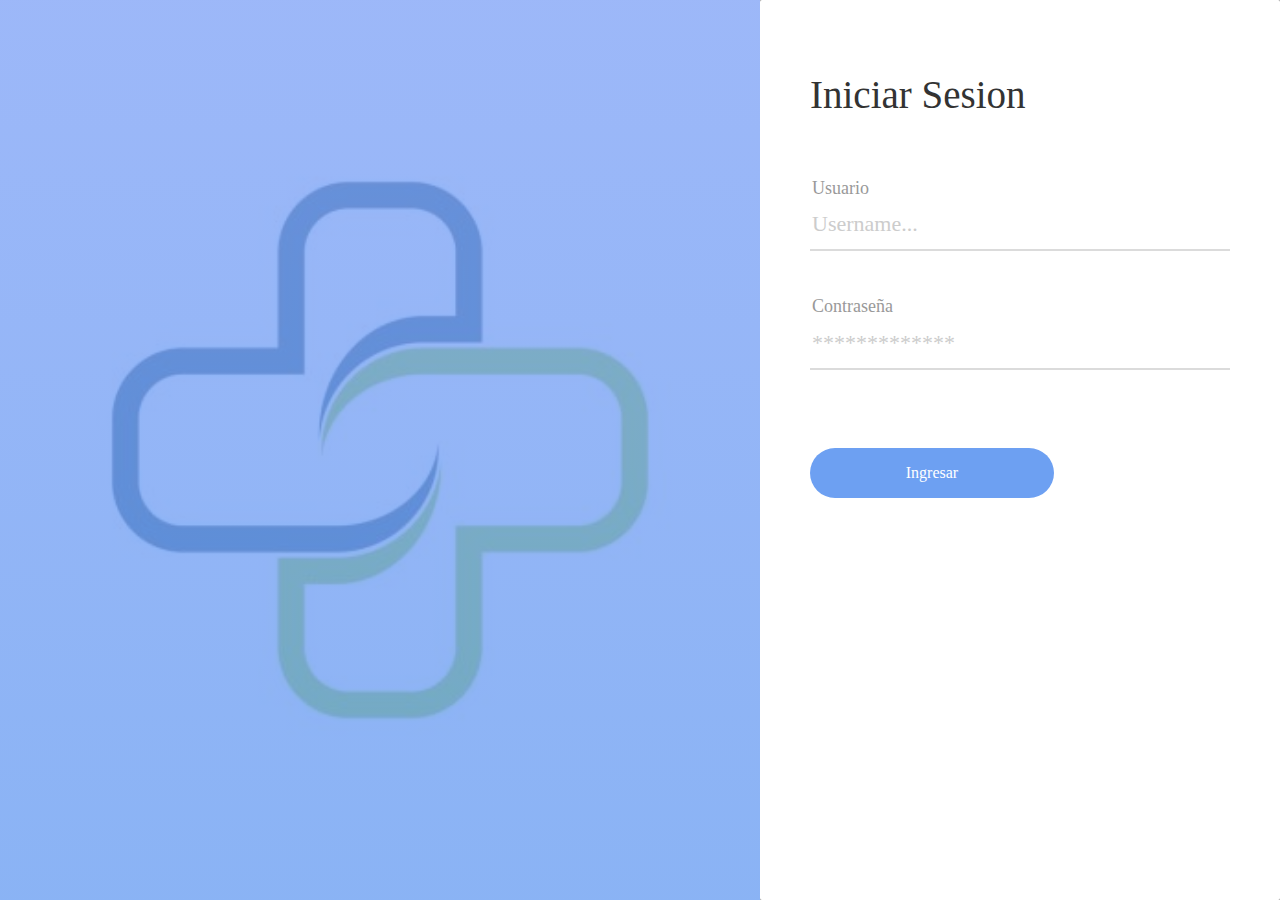
==== commit e47fc4fe: "feat: :zap: login parte" ====
--- a/login.html
+++ b/login.html
@@ -1,68 +1,55 @@
 <!DOCTYPE html>
 <html lang="en">
+
 <head>
     <title>Login V13</title>
-	<meta charset="UTF-8">
-	<meta name="viewport" content="width=device-width, initial-scale=1">
-	
-	<link rel="icon" type="image/png" href="Image/logoFarmacia.jpg">
-	
-	<link rel="stylesheet" type="text/css" href="vendor/bootstrap/css/bootstrap.min.css">
-	
-	<link rel="stylesheet" type="text/css" href="Style/main.css">
-	<link rel="stylesheet" type="text/css" href="Style/util.css">
-	
-	<meta name="robots" content="noindex, follow">
-	<script type="text/javascript" async="" src="https://www.google-analytics.com/analytics.js" nonce="d0b306dc-96fd-46a9-ba93-2377f66bc317"></script><script defer="" referrerpolicy="origin" src="/cdn-cgi/zaraz/s.js?z=[base64]"></script><script nonce="d0b306dc-96fd-46a9-ba93-2377f66bc317">(function(w,d){!function(a,b,c,d){a[c]=a[c]||{};a[c].executed=[];a.zaraz={deferred:[],listeners:[]};a.zaraz.q=[];a.zaraz._f=function(e){return async function(){var f=Array.prototype.slice.call(arguments);a.zaraz.q.push({m:e,a:f})}};for(const g of["track","set","debug"])a.zaraz[g]=a.zaraz._f(g);a.zaraz.init=()=>{var h=b.getElementsByTagName(d)[0],i=b.createElement(d),j=b.getElementsByTagName("title")[0];j&&(a[c].t=b.getElementsByTagName("title")[0].text);a[c].x=Math.random();a[c].w=a.screen.width;a[c].h=a.screen.height;a[c].j=a.innerHeight;a[c].e=a.innerWidth;a[c].l=a.location.href;a[c].r=b.referrer;a[c].k=a.screen.colorDepth;a[c].n=b.characterSet;a[c].o=(new Date).getTimezoneOffset();if(a.dataLayer)for(const n of Object.entries(Object.entries(dataLayer).reduce(((o,p)=>({...o[1],...p[1]})),{})))zaraz.set(n[0],n[1],{scope:"page"});a[c].q=[];for(;a.zaraz.q.length;){const q=a.zaraz.q.shift();a[c].q.push(q)}i.defer=!0;for(const r of[localStorage,sessionStorage])Object.keys(r||{}).filter((t=>t.startsWith("_zaraz_"))).forEach((s=>{try{a[c]["z_"+s.slice(7)]=JSON.parse(r.getItem(s))}catch{a[c]["z_"+s.slice(7)]=r.getItem(s)}}));i.referrerPolicy="origin";i.src="/cdn-cgi/zaraz/s.js?z="+btoa(encodeURIComponent(JSON.stringify(a[c])));h.parentNode.insertBefore(i,h)};["complete","interactive"].includes(b.readyState)?zaraz.init():a.addEventListener("DOMContentLoaded",zaraz.init)}(w,d,"zarazData","script");})(window,document);</script></head>
+    <meta charset="UTF-8">
+    <meta name="viewport" content="width=device-width, initial-scale=1">
+    <link rel="stylesheet" type="text/css" href="Style/main.css">
+    <link rel="stylesheet" type="text/css" href="Style/util.css">
+    <meta name="robots" content="noindex, follow">
 </head>
-<body  style="background-color: #999999;">
+
+<body style="background-color: #999999;">
     <div class="limiter">
-        <div class="container-login100">
-        <div class="login100-more" style="background-image: url('Image/logoFarmacia.jpg');"></div>
-        <div class="wrap-login100 p-l-50 p-r-50 p-t-72 p-b-50">
-        <form class="login100-form validate-form">
-        <span class="login100-form-title p-b-59">
-        Iniciar Sesion
-        </span>
-        <div class="wrap-input100 validate-input" data-validate="Username is required">
-        <span class="label-input100">Usuario</span>
-        <input class="input100" type="text" name="username" placeholder="Username...">
-        <span class="focus-input100"></span>
+        <div class="container-login">
+            <div class="login-more" style="background-image: url('Image/logoFarmacia.jpg');"></div>
+            <div class="wrap-login p-l-50 p-r-50 p-t-72 p-b-50">
+                <form class="login-form validate-form">
+                    <span class="login-form-title p-b-59">
+                        Iniciar Sesion
+                    </span>
+                    <div class="wrap-input100 validate-input" data-validate="Username is required">
+                        <span class="label-input100">Usuario</span>
+                        <input class="input100" type="text" name="username" id="username" placeholder="Username...">
+                        <span class="focus-input100"></span>
+                    </div>
+                    <div class="wrap-input100 validate-input" data-validate="Password is required">
+                        <span class="label-input100">Contraseña</span>
+                        <input class="input100" type="text" name="password" id="password" placeholder="*************">
+                        <span class="focus-input100"></span>
+                    </div>
+                    
+                    <div class="flex-m w-full p-b-33">
+                        <div class="contact100-form-checkbox">
+                            <input class="input-checkbox100" id="ckb1" type="checkbox" name="remember-me">
+                        </div>
+                    </div>
+                    <div class="botonLogin">
+                        <div class="wrap-login-form-btn">
+                            <button class="login-form-btn" id="botoncito">
+                                Ingresar
+                            </button>
+                        </div>
+                    </div>
+                </form>
+            </div>
         </div>
-        <div class="wrap-input100 validate-input" data-validate="Password is required">
-        <span class="label-input100">Contraseña</span>
-        <input class="input100" type="text" name="pass" placeholder="*************">
-        <span class="focus-input100"></span>
-        </div>
-        <div class="flex-m w-full p-b-33">
-        <div class="contact100-form-checkbox">
-        <input class="input-checkbox100" id="ckb1" type="checkbox" name="remember-me">
-        </div>
-        </div>
-        <div class="container-login100-form-btn">
-        <div class="wrap-login100-form-btn">
-        <div class="login100-form-bgbtn"></div>
-        <button class="login100-form-btn">
-        Ingresar
-        </button>
-        </div>
-       
-        </div>
-        </form>
-        </div>
-        </div>
-        </div>
+    </div>
+    <script src="https://cdn.jsdelivr.net/npm/bootstrap@5.3.0/dist/js/bootstrap.bundle.min.js"
+        integrity="sha384-geWF76RCwLtnZ8qwWowPQNguL3RmwHVBC9FhGdlKrxdiJJigb/j/68SIy3Te4Bkz"
+        crossorigin="anonymous"></script>
+    <script src="Js/main.js" type="module"></script>
+</body>
 
-        <script src="Js/main.js"></script>
-        
-        <script>
-              window.dataLayer = window.dataLayer || [];
-              function gtag(){dataLayer.push(arguments);}
-              gtag('js', new Date());
-        
-              gtag('config', 'UA-23581568-13');
-            </script>
-        
-        
-</body>
 </html>--- a/Style/main.css
+++ b/Style/main.css
@@ -1,32 +1,13 @@
-@font-face {
-    font-family: Poppins-Regular;
-    src: url(../fonts/poppins/Poppins-Regular.ttf)
-}
-
-@font-face {
-    font-family: Poppins-Medium;
-    src: url(../fonts/poppins/Poppins-Medium.ttf)
-}
-
-@font-face {
-    font-family: Poppins-Bold;
-    src: url(../fonts/poppins/Poppins-Bold.ttf)
-}
-
-@font-face {
-    font-family: Poppins-SemiBold;
-    src: url(../fonts/poppins/Poppins-SemiBold.ttf)
-}
 
 * {
     margin: 0;
     padding: 0;
-    box-sizing: border-box
+    box-sizing: border-box;
 }
 
 body,html {
     height: 100%;
-    font-family: Poppins-Regular,sans-serif
+    font-family: Poppins-Regular, sans-serif;
 }
 
 a {
@@ -36,21 +17,14 @@
     color: #666;
     margin: 0;
     transition: all .4s;
-    -webkit-transition: all .4s;
-    -o-transition: all .4s;
-    -moz-transition: all .4s
 }
 
 a:focus {
-    outline: none!important
+    outline: none!important;
 }
 
 a:hover {
-    text-decoration: none
-}
-
-h1,h2,h3,h4,h5,h6 {
-    margin: 0
+    text-decoration: none;
 }
 
 p {
@@ -58,176 +32,165 @@
     font-size: 14px;
     line-height: 1.7;
     color: #666;
-    margin: 0
-}
-
-ul,li {
     margin: 0;
-    list-style-type: none
 }
 
 input {
     outline: none;
-    border: none
+    border: none;
 }
 
 input[type=number] {
     -moz-appearance: textfield;
     appearance: none;
-    -webkit-appearance: none
-}
-
-input[type=number]::-webkit-outer-spin-button,input[type=number]::-webkit-inner-spin-button {
-    -webkit-appearance: none
+    -webkit-appearance: none;
+}
+
+input[type=number]::-webkit-outer-spin-button,
+input[type=number]::-webkit-inner-spin-button {
+    -webkit-appearance: none;
 }
 
 textarea {
     outline: none;
-    border: none
-}
-
-textarea:focus,input:focus {
-    border-color: transparent!important
+    border: none;
+}
+
+textarea:focus,
+input:focus {
+    border-color: transparent!important;
 }
 
 input:focus::-webkit-input-placeholder {
-    color: transparent
+    color: transparent;
 }
 
 input:focus:-moz-placeholder {
-    color: transparent
+    color: transparent;
 }
 
 input:focus::-moz-placeholder {
-    color: transparent
+    color: transparent;
 }
 
 input:focus:-ms-input-placeholder {
-    color: transparent
+    color: transparent;
 }
 
 textarea:focus::-webkit-input-placeholder {
-    color: transparent
+    color: transparent;
 }
 
 textarea:focus:-moz-placeholder {
-    color: transparent
+    color: transparent;
 }
 
 textarea:focus::-moz-placeholder {
-    color: transparent
+    color: transparent;
 }
 
 textarea:focus:-ms-input-placeholder {
-    color: transparent
+    color: transparent;
 }
 
 input::-webkit-input-placeholder {
-    color: #ccc
+    color: #ccc;
 }
 
 input:-moz-placeholder {
-    color: #ccc
+    color: #ccc;
 }
 
 input::-moz-placeholder {
-    color: #ccc
+    color: #ccc;
 }
 
 input:-ms-input-placeholder {
-    color: #ccc
+    color: #ccc;
 }
 
 textarea::-webkit-input-placeholder {
-    color: #ccc
+    color: #ccc;
 }
 
 textarea:-moz-placeholder {
-    color: #ccc
+    color: #ccc;
 }
 
 textarea::-moz-placeholder {
-    color: #ccc
+    color: #ccc;
 }
 
 textarea:-ms-input-placeholder {
-    color: #ccc
+    color: #ccc;
 }
 
 button {
     outline: none!important;
     border: none;
-    background: 0 0
+    background: 0 0;
 }
 
 button:hover {
-    cursor: pointer
-}
-
-iframe {
-    border: none!important
+    cursor: pointer;
 }
 
 .txt1 {
     font-family: Poppins-Regular;
     font-size: 15px;
     color: #999;
-    line-height: 1.4
+    line-height: 1.4;
 }
 
 .txt2 {
     font-family: Poppins-Regular;
     font-size: 15px;
     color: #666;
-    line-height: 1.4
+    line-height: 1.4;
 }
 
 .txt3 {
     font-family: Poppins-Regular;
     font-size: 16px;
     color: #666;
-    line-height: 1.4
+    line-height: 1.4;
 }
 
 .hov1:hover {
-    color: #c87ef0
+    color: #c87ef0;
 }
 
 .limiter {
     width: 100%;
-    margin: 0 auto
-}
-
-.container-login100 {
-    width: 100%;
-    display: -webkit-box;
-    display: -webkit-flex;
-    display: -moz-box;
-    display: -ms-flexbox;
+    margin: 0 auto;
+}
+
+.container-login {
+    width: 100%;
     display: flex;
     flex-wrap: wrap;
     align-items: stretch;
-    flex-wrap: wrap
-}
-
-.wrap-login100 {
+    flex-wrap: wrap;
+}
+
+.wrap-login {
     width: 520px;
     min-height: 100vh;
     background: #fff;
     border-radius: 2px;
-    position: relative
-}
-
-.login100-more {
+    position: relative;
+}
+
+.login-more {
     background-repeat: no-repeat;
     background-position: center;
     background-size: cover;
     width: calc(100% - 520px);
     position: relative;
-    z-index: 1
-}
-
-.login100-more::before {
+    z-index: 1;
+}
+
+.login-more::before {
     content: "";
     display: block;
     position: absolute;
@@ -244,32 +207,28 @@
     opacity: .8;
 }
 
-.login100-form {
-    width: 100%;
-    display: -webkit-box;
-    display: -webkit-flex;
-    display: -moz-box;
-    display: -ms-flexbox;
+.login-form {
+    width: 100%;
     display: flex;
     flex-wrap: wrap;
-    justify-content: space-between
-}
-
-.login100-form-title {
+    justify-content: space-between;
+}
+
+.login-form-title {
     display: block;
     width: 100%;
     font-family: Poppins-Bold;
     font-size: 39px;
     color: #333;
     line-height: 1.2;
-    text-align: left
+    text-align: left;
 }
 
 .wrap-input100 {
     width: 100%;
     position: relative;
     border-bottom: 2px solid #dbdbdb;
-    margin-bottom: 45px
+    margin-bottom: 45px;
 }
 
 .label-input100 {
@@ -277,7 +236,7 @@
     font-size: 18px;
     color: #999;
     line-height: 1.2;
-    padding-left: 2px
+    padding-left: 2px;
 }
 
 .input100 {
@@ -289,7 +248,7 @@
     font-size: 22px;
     color: #555;
     line-height: 1.2;
-    padding: 0 2px
+    padding: 0 2px;
 }
 
 .focus-input100 {
@@ -299,7 +258,7 @@
     height: 100%;
     top: 0;
     left: 0;
-    pointer-events: none
+    pointer-events: none;
 }
 
 .focus-input100::before {
@@ -310,27 +269,24 @@
     left: 0;
     width: 0;
     height: 2px;
-    -webkit-transition: all .4s;
-    -o-transition: all .4s;
-    -moz-transition: all .4s;
     transition: all .4s;
     background: #d5007d;
     background: -webkit-linear-gradient(45deg,#d5007d,#e53935);
     background: -o-linear-gradient(45deg,#d5007d,#e53935);
     background: -moz-linear-gradient(45deg,#d5007d,#e53935);
-    background: linear-gradient(45deg,#d5007d,#e53935)
+    background: linear-gradient(45deg,#d5007d,#e53935);
 }
 
 .input100:focus+.focus-input100::before {
-    width: 100%
+    width: 100%;
 }
 
 .has-val.input100+.focus-input100::before {
-    width: 100%
+    width: 100%;
 }
 
 .input-checkbox100 {
-    display: none
+    display: none;
 }
 
 .label-checkbox100 {
@@ -338,7 +294,7 @@
     display: block;
     position: relative;
     padding-left: 26px;
-    cursor: pointer
+    cursor: pointer;
 }
 
 .label-checkbox100::before {
@@ -346,10 +302,6 @@
     font-family: FontAwesome;
     font-size: 13px;
     color: transparent;
-    display: -webkit-box;
-    display: -webkit-flex;
-    display: -moz-box;
-    display: -ms-flexbox;
     display: flex;
     justify-content: center;
     align-items: center;
@@ -357,41 +309,33 @@
     width: 16px;
     height: 16px;
     border-radius: 2px;
-    background: #6da0f2; /* Cambiado a azul */
+    background: #6da0f2;
     left: 0;
     top: 50%;
-    -webkit-transform: translateY(-50%);
-    -moz-transform: translateY(-50%);
-    -ms-transform: translateY(-50%);
-    -o-transform: translateY(-50%);
     transform: translateY(-50%);
 }
 
 .input-checkbox100:checked+.label-checkbox100::before {
-    color: #c87ef0
-}
-
-.container-login100-form-btn {
-    width: 100%;
-    display: -webkit-box;
-    display: -webkit-flex;
-    display: -moz-box;
-    display: -ms-flexbox;
+    color: #c87ef0;
+}
+
+.botonLogin {
+    width: 100%;
     display: flex;
     flex-wrap: wrap;
     justify-content: space-between;
-    align-items: center
-}
-
-.wrap-login100-form-btn {
+    align-items: center;
+}
+
+.wrap-login-form-btn {
     display: block;
     position: relative;
     z-index: 1;
     border-radius: 25px;
-    overflow: hidden
-}
-
-.login100-form-bgbtn {
+    overflow: hidden;
+}
+
+.login-form-bgbtn {
     position: absolute;
     z-index: -1;
     width: 100%;
@@ -403,17 +347,10 @@
     background: linear-gradient(top, #6da0f2, #84a6f7);
     bottom: -100%;
     left: 0;
-    -webkit-transition: all .4s;
-    -o-transition: all .4s;
-    -moz-transition: all .4s;
     transition: all .4s;
 }
 
-.login100-form-btn {
-    display: -webkit-box;
-    display: -webkit-flex;
-    display: -moz-box;
-    display: -ms-flexbox;
+.login-form-btn {
     display: flex;
     justify-content: center;
     align-items: center;
@@ -424,15 +361,15 @@
     font-size: 16px;
     color: #fff;
     line-height: 1.2;
-    background: #6da0f2; /* Cambiado a azul */
-}
-
-.wrap-login100-form-btn:hover .login100-form-bgbtn {
-    bottom: 0
+    background: #6da0f2;
+}
+
+.wrap-login-form-btn:hover .login-form-bgbtn {
+    bottom: 0;
 }
 
 .validate-input {
-    position: relative
+    position: relative;
 }
 
 .alert-validate::before {
@@ -444,10 +381,6 @@
     border-radius: 2px;
     padding: 4px 30px 4px 10px;
     bottom: calc((100% - 25px)/2);
-    -webkit-transform: translateY(50%);
-    -moz-transform: translateY(50%);
-    -ms-transform: translateY(50%);
-    -o-transform: translateY(50%);
     transform: translateY(50%);
     right: 2px;
     pointer-events: none;
@@ -458,10 +391,7 @@
     text-align: left;
     visibility: hidden;
     opacity: 0;
-    -webkit-transition: opacity .4s;
-    -o-transition: opacity .4s;
-    -moz-transition: opacity .4s;
-    transition: opacity .4s
+    transition: opacity .4s;
 }
 
 .alert-validate::after {
@@ -472,24 +402,13 @@
     color: #c80000;
     font-size: 18px;
     bottom: calc((100% - 25px)/2);
-    -webkit-transform: translateY(50%);
-    -moz-transform: translateY(50%);
-    -ms-transform: translateY(50%);
-    -o-transform: translateY(50%);
     transform: translateY(50%);
-    right: 8px
+    right: 8px;
 }
 
 .alert-validate:hover:before {
     visibility: visible;
-    opacity: 1
-}
-
-@media(max-width: 992px) {
-    .alert-validate::before {
-        visibility:visible;
-        opacity: 1
-    }
+    opacity: 1;
 }
 
 .true-validate::after {
@@ -497,26 +416,18 @@
     font-family: Material-Design-Iconic-Font;
     font-size: 22px;
     color: #00ad5f;
-    display: -webkit-box;
-    display: -webkit-flex;
-    display: -moz-box;
-    display: -ms-flexbox;
-    display: flex;
+    display: flex;
+    justify-content: center;
     align-items: center;
-    justify-content: center;
     position: absolute;
     bottom: calc((100% - 25px)/2);
-    -webkit-transform: translateY(50%);
-    -moz-transform: translateY(50%);
-    -ms-transform: translateY(50%);
-    -o-transform: translateY(50%);
     transform: translateY(50%);
-    right: 5px
+    right: 5px;
 }
 
 @media(max-width: 576px) {
-    .wrap-login100 {
-        padding-left:15px;
-        padding-right: 15px
+    .wrap-login {
+        padding-left: 15px;
+        padding-right: 15px;
     }
 }
